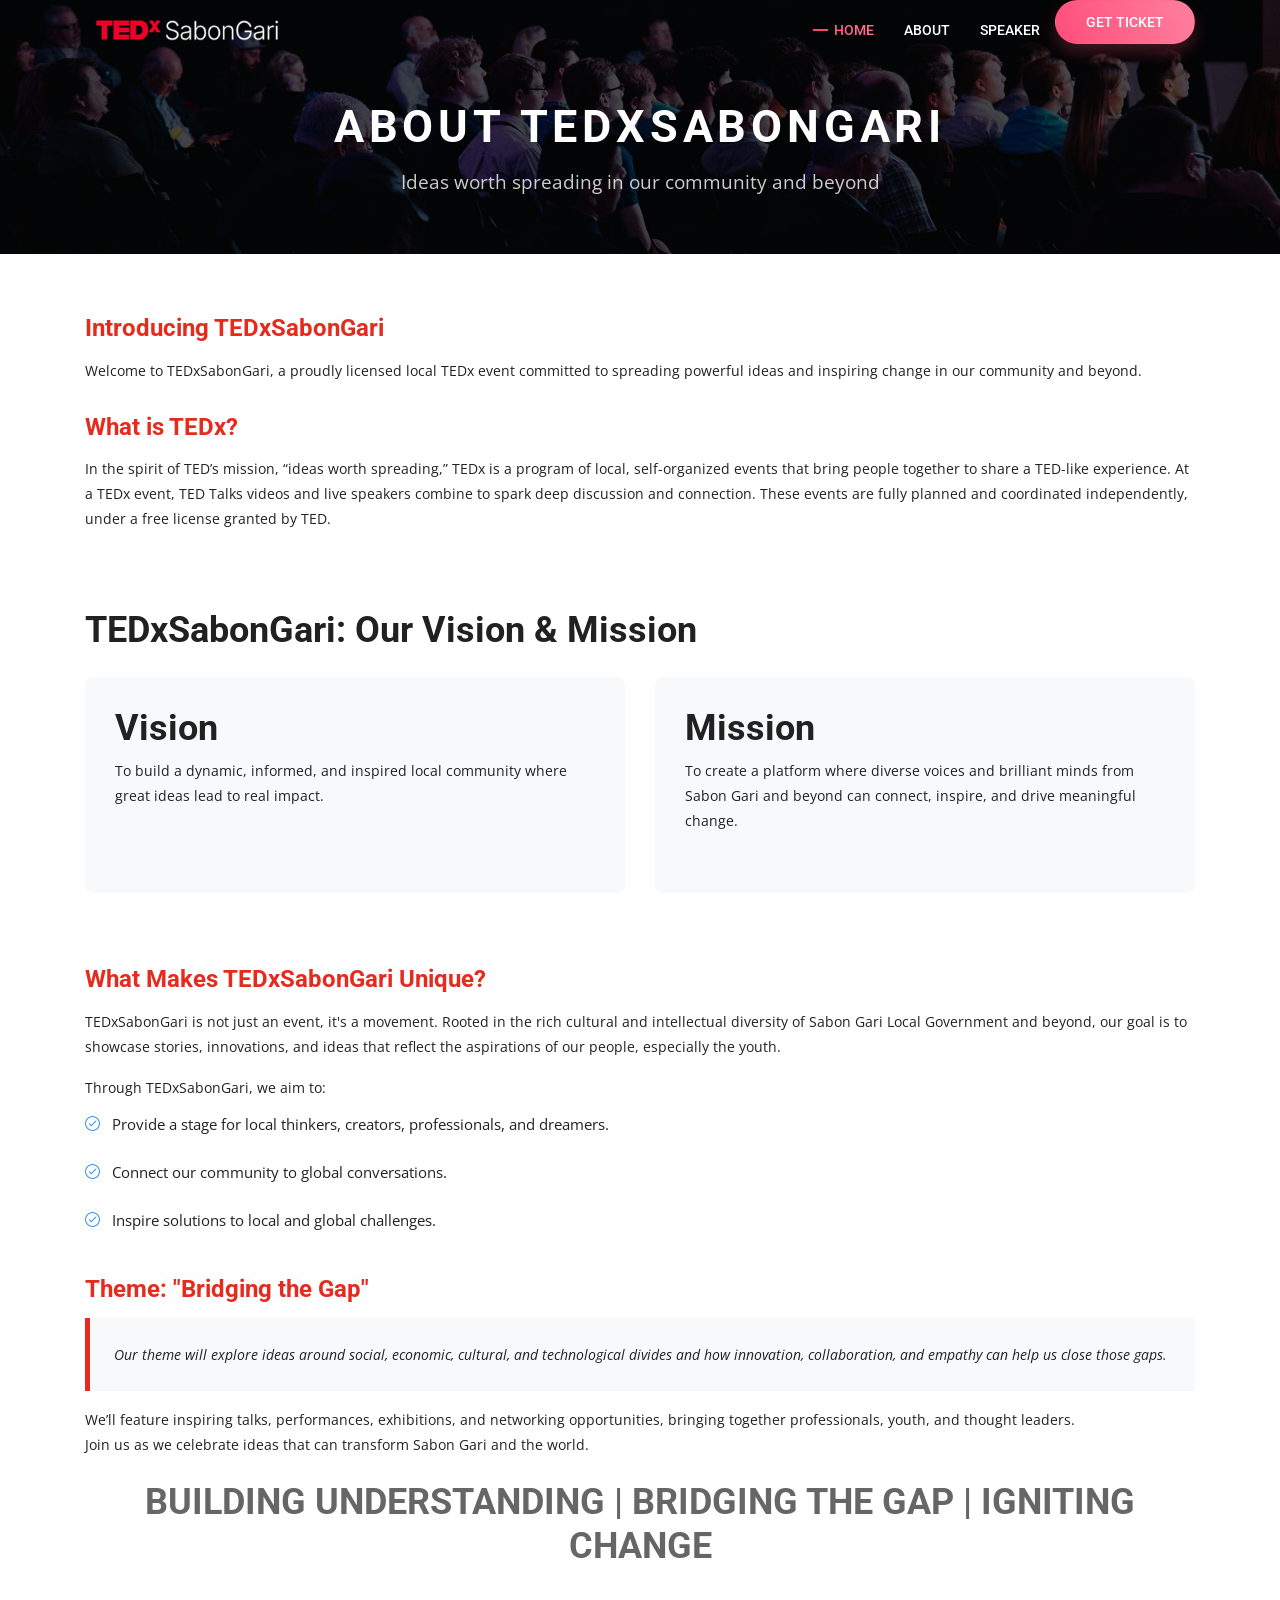
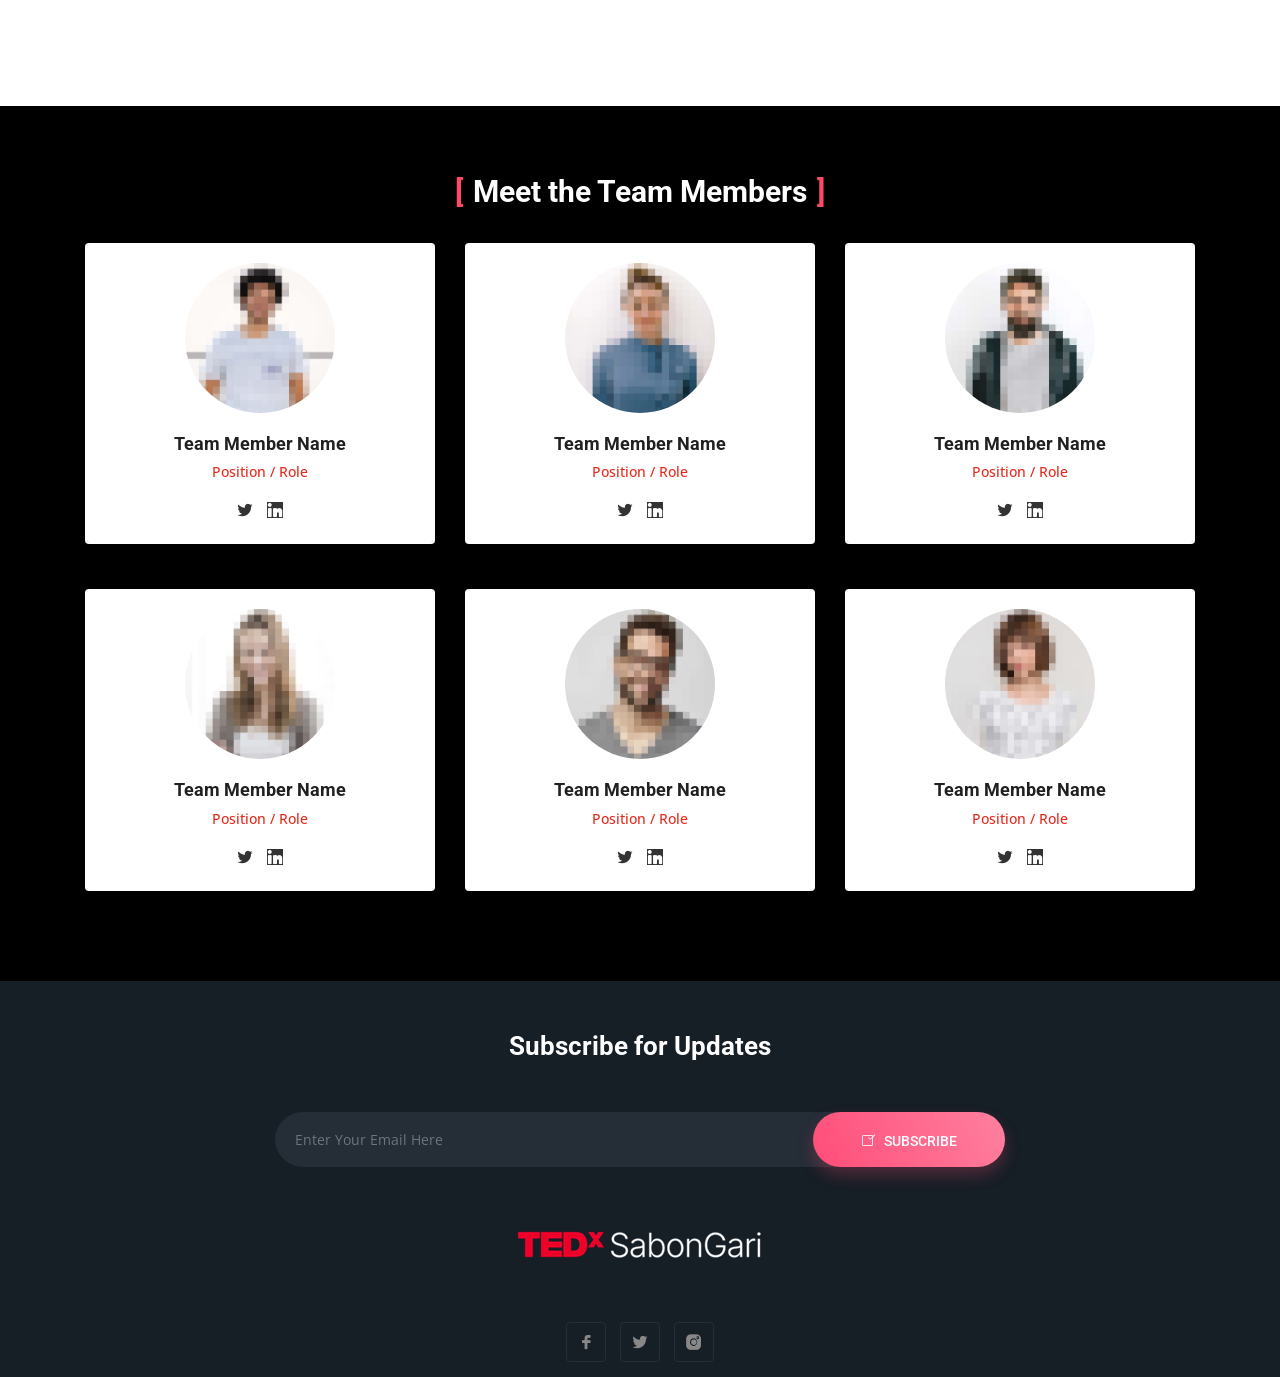
==== about.html @ 80f3481a "the website is done" ====
<!DOCTYPE html>
<html lang="en">

<head>
    <!-- Required meta tags -->
    <meta charset="utf-8">
    <meta name="viewport" content="width=device-width, initial-scale=1, shrink-to-fit=no">
    <meta name="description" content="Learn about TEDxSabonGari, our vision, mission, and the team behind the event.">

    <title>About Us - TEDxSabonGari</title>

    <!-- Bootstrap CSS -->
    <link rel="stylesheet" type="text/css" href="assets/css/bootstrap.min.css">
    <!-- Icon -->
    <link rel="stylesheet" type="text/css" href="assets/fonts/line-icons.css">
    <!-- Nivo Lightbox -->
    <link rel="stylesheet" type="text/css" href="assets/css/nivo-lightbox.css">
    <!-- Animate -->
    <link rel="stylesheet" type="text/css" href="assets/css/animate.css">
    <!-- Main Style -->
    <link rel="stylesheet" type="text/css" href="assets/css/main.css">
    <!-- Responsive Style -->
    <link rel="stylesheet" type="text/css" href="assets/css/responsive.css">

    <style>
        /* Custom Styles for About Page */
        .page-header {
            background: linear-gradient(rgba(0, 0, 0, 0.7), rgba(0, 0, 0, 0.7)), url('assets/img/hero-area.jpg');
            background-size: cover;
            background-position: center;
            padding: 100px 0 60px;
            margin-bottom: 0;
        }

        .page-title {
            color: white;
            font-size: 2.8rem;
            font-weight: 700;
            margin-bottom: 15px;
        }

        .page-subtitle {
            color: rgba(255, 255, 255, 0.8);
            font-size: 1.2rem;
            max-width: 700px;
            margin: 0 auto;
        }

        .text-block {
            margin-bottom: 30px;
        }

        .text-block h3 {
            font-size: 1.5rem;
            font-weight: 700;
            margin-bottom: 15px;
            color: #e62b1e;
        }

        .team-item {
            margin-bottom: 30px;
            background: #fff;
            border-radius: 4px;
            box-shadow: 0px 0px 10px rgba(0, 0, 0, 0.1);
            padding: 20px;
            transition: all 0.3s ease-in-out;
        }

        .team-item:hover {
            transform: translateY(-5px);
            box-shadow: 0px 10px 20px rgba(0, 0, 0, 0.1);
        }

        .team-img {
            width: 150px;
            height: 150px;
            border-radius: 50%;
            margin: 0 auto 20px;
            overflow: hidden;
        }

        .team-img img {
            width: 100%;
            height: 100%;
            object-fit: cover;
        }

        .team-content h4 {
            font-size: 18px;
            font-weight: 700;
            margin-bottom: 5px;
        }

        .team-content p {
            font-size: 14px;
            color: #e62b1e;
            margin-bottom: 15px;
            font-weight: 500;
        }

        .social-icons {
            padding: 0;
            margin: 0;
            list-style: none;
        }

        .social-icons li {
            display: inline-block;
            margin: 0 5px;
        }

        .social-icons a {
            color: #333;
            font-size: 16px;
            transition: color 0.3s;
        }

        .social-icons a:hover {
            color: #e62b1e;
        }

        .vision-mission-box {
            background: #f8f9fa;
            padding: 30px;
            border-radius: 8px;
            margin-bottom: 30px;
            height: 100%;
        }

        #team {
            background-color: #000;
        }

        #team .section-title {
            color: #fff;
        }
    </style>
</head>

<body>

    <!-- Header Area wrapper Starts -->
    <header id="header-wrap">
        <!-- Navbar Start -->
        <nav class="navbar navbar-expand-lg fixed-top scrolling-navbar">
            <div class="container">
                <!-- Brand and toggle get grouped for better mobile display -->
                <a href="index.html" class="navbar-brand"><img src="assets/img/logo.png" alt="TEDxSabonGari Logo"></a>
                <button class="navbar-toggler" type="button" data-toggle="collapse" data-target="#navbarCollapse"
                    aria-controls="navbarCollapse" aria-expanded="false" aria-label="Toggle navigation">
                    <i class="lni-menu"></i>
                </button>
                <div class="collapse navbar-collapse" id="navbarCollapse">
                    <ul class="navbar-nav mr-auto w-100 justify-content-end">
                        <li class="nav-item">
                            <a class="nav-link" href="index.html#header-wrap">
                                Home
                            </a>
                        </li>
                        <li class="nav-item active">
                            <a class="nav-link" href="#">
                                About
                            </a>
                        </li>
                        <li class="nav-item">
                            <a class="nav-link" href="speakers.html">
                                Speaker
                            </a>
                        </li>
                        <li>
                            <div class="banner-btn">
                                <a href="index.html#tickets" class="btn btn-common">Get Ticket</a>
                            </div>
                        </li>
                    </ul>
                </div>
            </div>
        </nav>
        <!-- Navbar End -->
    </header>
    <!-- Header Area wrapper End -->

    <!-- Page Header Start -->
    <section class="page-header text-center">
        <div class="container">
            <div class="row">
                <div class="col-12">
                    <h1 class="page-title wow fadeInDown" data-wow-delay="0.3s">About TEDxSabonGari</h1>
                    <p class="page-subtitle wow fadeInDown" data-wow-delay="0.5s">
                        Ideas worth spreading in our community and beyond
                    </p>
                </div>
            </div>
        </div>
    </section>
    <!-- Page Header End -->

    <!-- About Content Start -->
    <section class="section-padding">
        <div class="container">
            <!-- Intro -->
            <div class="row mb-5">
                <div class="col-lg-12">
                    <div class="text-block wow fadeInUp" data-wow-delay="0.2s">
                        <h3>Introducing TEDxSabonGari</h3>
                        <p>Welcome to TEDxSabonGari, a proudly licensed local TEDx event committed to spreading powerful
                            ideas and inspiring change in our community and beyond.</p>
                    </div>

                    <div class="text-block wow fadeInUp" data-wow-delay="0.4s">
                        <h3>What is TEDx?</h3>
                        <p>In the spirit of TED’s mission, “ideas worth spreading,” TEDx is a program of local,
                            self-organized events that bring people together to share a TED-like experience. At a TEDx
                            event, TED Talks videos and live speakers combine to spark deep discussion and connection.
                            These events are fully planned and coordinated independently, under a free license granted
                            by TED.</p>
                    </div>
                </div>
            </div>

            <!-- Vision & Mission -->
            <div class="row mb-5">
                <div class="col-lg-12">
                    <h3 class="mb-4">TEDxSabonGari: Our Vision & Mission</h3>
                </div>
                <div class="col-lg-6 mb-4">
                    <div class="vision-mission-box wow fadeInLeft" data-wow-delay="0.2s">
                        <h4>Vision</h4>
                        <p>To build a dynamic, informed, and inspired local community where great ideas lead to real
                            impact.</p>
                    </div>
                </div>
                <div class="col-lg-6 mb-4">
                    <div class="vision-mission-box wow fadeInRight" data-wow-delay="0.2s">
                        <h4>Mission</h4>
                        <p>To create a platform where diverse voices and brilliant minds from Sabon Gari and beyond can
                            connect, inspire, and drive meaningful change.</p>
                    </div>
                </div>
            </div>

            <!-- Unique & Theme -->
            <div class="row mb-5">
                <div class="col-lg-12">
                    <div class="text-block wow fadeInUp" data-wow-delay="0.2s">
                        <h3>What Makes TEDxSabonGari Unique?</h3>
                        <p>TEDxSabonGari is not just an event, it's a movement. Rooted in the rich cultural and
                            intellectual diversity of Sabon Gari Local Government and beyond, our goal is to showcase
                            stories, innovations, and ideas that reflect the aspirations of our people, especially the
                            youth.</p>
                        <p class="mt-3">Through TEDxSabonGari, we aim to:</p>
                        <ul class="list-group list-group-flush">
                            <li class="list-group-item bg-transparent border-0 pl-0"><i
                                    class="lni-check-mark-circle mr-2 text-primary"></i> Provide a stage for local
                                thinkers, creators, professionals, and dreamers.</li>
                            <li class="list-group-item bg-transparent border-0 pl-0"><i
                                    class="lni-check-mark-circle mr-2 text-primary"></i> Connect our community to global
                                conversations.</li>
                            <li class="list-group-item bg-transparent border-0 pl-0"><i
                                    class="lni-check-mark-circle mr-2 text-primary"></i> Inspire solutions to local and
                                global challenges.</li>
                        </ul>
                    </div>

                    <div class="text-block wow fadeInUp" data-wow-delay="0.4s">
                        <h3>Theme: "Bridging the Gap"</h3>
                        <div class="p-4 bg-light border-left-primary" style="border-left: 5px solid #e62b1e;">
                            <p class="font-italic">Our theme will explore ideas around social, economic, cultural, and
                                technological divides and how innovation, collaboration, and empathy can help us close
                                those gaps.</p>
                        </div>
                        <p class="mt-3">We’ll feature inspiring talks, performances, exhibitions, and networking
                            opportunities, bringing together professionals, youth, and thought leaders.</p>
                        <p>Join us as we celebrate ideas that can transform Sabon Gari and the world.</p>
                        <h5 class="mt-4 text-center text-uppercase font-weight-bold" style="color: #666;">Building
                            Understanding | Bridging the Gap | Igniting Change</h5>
                    </div>
                </div>
            </div>

        </div>
    </section>

    <!-- Team Section Start -->
    <section id="team" class="section-padding">
        <div class="container">
            <div class="section-header text-center">
                <h2 class="section-title wow fadeInDown" data-wow-delay="0.3s">Meet the Team Members</h2>
                <div class="shape wow fadeInDown" data-wow-delay="0.3s"></div>
            </div>
            <div class="row">
                <!-- Team Member 1 -->
                <div class="col-lg-4 col-md-6 col-xs-12">
                    <div class="team-item wow fadeInUp" data-wow-delay="0.2s">
                        <div class="team-img">
                            <img class="img-fluid" src="assets/img/team/team-01.jpg" alt="Team Member">
                        </div>
                        <div class="team-content text-center">
                            <h4>Team Member Name</h4>
                            <p>Position / Role</p>
                            <ul class="social-icons">
                                <li><a href="#"><i class="lni-twitter-filled"></i></a></li>
                                <li><a href="#"><i class="lni-linkedin-filled"></i></a></li>
                            </ul>
                        </div>
                    </div>
                </div>
                <!-- Team Member 2 -->
                <div class="col-lg-4 col-md-6 col-xs-12">
                    <div class="team-item wow fadeInUp" data-wow-delay="0.4s">
                        <div class="team-img">
                            <img class="img-fluid" src="assets/img/team/team-02.jpg" alt="Team Member">
                        </div>
                        <div class="team-content text-center">
                            <h4>Team Member Name</h4>
                            <p>Position / Role</p>
                            <ul class="social-icons">
                                <li><a href="#"><i class="lni-twitter-filled"></i></a></li>
                                <li><a href="#"><i class="lni-linkedin-filled"></i></a></li>
                            </ul>
                        </div>
                    </div>
                </div>
                <!-- Team Member 3 -->
                <div class="col-lg-4 col-md-6 col-xs-12">
                    <div class="team-item wow fadeInUp" data-wow-delay="0.6s">
                        <div class="team-img">
                            <img class="img-fluid" src="assets/img/team/team-03.jpg" alt="Team Member">
                        </div>
                        <div class="team-content text-center">
                            <h4>Team Member Name</h4>
                            <p>Position / Role</p>
                            <ul class="social-icons">
                                <li><a href="#"><i class="lni-twitter-filled"></i></a></li>
                                <li><a href="#"><i class="lni-linkedin-filled"></i></a></li>
                            </ul>
                        </div>
                    </div>
                </div>
                <!-- Team Member 4 -->
                <div class="col-lg-4 col-md-6 col-xs-12">
                    <div class="team-item wow fadeInUp" data-wow-delay="0.8s">
                        <div class="team-img">
                            <img class="img-fluid" src="assets/img/team/team-04.jpg" alt="Team Member">
                        </div>
                        <div class="team-content text-center">
                            <h4>Team Member Name</h4>
                            <p>Position / Role</p>
                            <ul class="social-icons">
                                <li><a href="#"><i class="lni-twitter-filled"></i></a></li>
                                <li><a href="#"><i class="lni-linkedin-filled"></i></a></li>
                            </ul>
                        </div>
                    </div>
                </div>
                <!-- Team Member 5 -->
                <div class="col-lg-4 col-md-6 col-xs-12">
                    <div class="team-item wow fadeInUp" data-wow-delay="1.0s">
                        <div class="team-img">
                            <img class="img-fluid" src="assets/img/team/team-05.jpg" alt="Team Member">
                        </div>
                        <div class="team-content text-center">
                            <h4>Team Member Name</h4>
                            <p>Position / Role</p>
                            <ul class="social-icons">
                                <li><a href="#"><i class="lni-twitter-filled"></i></a></li>
                                <li><a href="#"><i class="lni-linkedin-filled"></i></a></li>
                            </ul>
                        </div>
                    </div>
                </div>
                <!-- Team Member 6 -->
                <div class="col-lg-4 col-md-6 col-xs-12">
                    <div class="team-item wow fadeInUp" data-wow-delay="1.2s">
                        <div class="team-img">
                            <img class="img-fluid" src="assets/img/team/team-06.jpg" alt="Team Member" loading="lazy">
                        </div>
                        <div class="team-content text-center">
                            <h4>Team Member Name</h4>
                            <p>Position / Role</p>
                            <ul class="social-icons">
                                <li><a href="#"><i class="lni-twitter-filled"></i></a></li>
                                <li><a href="#"><i class="lni-linkedin-filled"></i></a></li>
                            </ul>
                        </div>
                    </div>
                </div>
            </div>
        </div>
    </section>
    <!-- Team Section End -->

    <!-- Footer Start -->
    <footer>
        <div class="container">
            <div class="row justify-content-center">
                <div class="col-lg-8 col-md-12 col-xs-12">
                    <div class="subscribe-inner wow fadeInDown" data-wow-delay="0.3s">
                        <h2 class="subscribe-title">Subscribe for Updates</h2>
                        <form class="text-center form-inline">
                            <input class="mb-20 form-control" name="email" placeholder="Enter Your Email Here">
                            <button type="submit" class="btn btn-common sub-btn" data-style="zoom-in"
                                data-spinner-size="30" name="submit" id="submit">
                                <span class="ladda-label"><i class="lni-check-box"></i> Subscribe</span>
                            </button>
                        </form>
                    </div>
                    <div class="footer-logo">
                        <img src="assets/img/logo.png" alt="TEDxSabonGari Logo">
                    </div>
                    <div class="social-icons-footer">
                        <ul>
                            <li class="facebook"><a target="_blank" href="https://www.facebook.com/share/1BZeLrDg33/"><i
                                        class="lni-facebook-filled"></i></a></li>
                            <li class="tiktok"><a target="_blank"
                                    href="https://www.tiktok.com/@tedxsabongari?_r=1&_t=ZS-91exzGkY7M7"><i
                                        class="lni-twitter-filled"></i></a></li>
                            <li class="instagram"><a target="_blank"
                                    href="https://www.instagram.com/tedxsabongari?utm_source=qr&igsh=bjZjMHJudm5udnJ0"><i
                                        class="lni-instagram-filled"></i></a></li>
                        </ul>
                    </div>

                </div>
            </div>
        </div>
    </footer>
    <!-- Footer End -->

    <!-- Go to Top Link -->
    <a href="#" class="back-to-top">
        <i class="lni-chevron-up"></i>
    </a>

    <div id="preloader">
        <div class="sk-circle">
            <div class="sk-circle1 sk-child"></div>
            <div class="sk-circle2 sk-child"></div>
            <div class="sk-circle3 sk-child"></div>
            <div class="sk-circle4 sk-child"></div>
            <div class="sk-circle5 sk-child"></div>
            <div class="sk-circle6 sk-child"></div>
            <div class="sk-circle7 sk-child"></div>
            <div class="sk-circle8 sk-child"></div>
            <div class="sk-circle9 sk-child"></div>
            <div class="sk-circle10 sk-child"></div>
            <div class="sk-circle11 sk-child"></div>
            <div class="sk-circle12 sk-child"></div>
        </div>
    </div>

    <!-- jQuery first, then Popper.js, then Bootstrap JS -->
    <script src="assets/js/jquery-min.js"></script>
    <script src="assets/js/popper.min.js"></script>
    <script src="assets/js/bootstrap.min.js"></script>
    <script src="assets/js/jquery.countdown.min.js"></script>
    <script src="assets/js/waypoints.min.js"></script>
    <script src="assets/js/jquery.counterup.min.js"></script>
    <script src="assets/js/jquery.nav.js"></script>
    <script src="assets/js/jquery.easing.min.js"></script>
    <script src="assets/js/wow.js"></script>
    <script src="assets/js/nivo-lightbox.js"></script>
    <script src="assets/js/video.js"></script>
    <script src="assets/js/main.js"></script>
    <script>
        new WOW().init();
    </script>
</body>

</html>
---- assets/fonts/line-icons.css ----
@font-face {
  font-family: 'LineIcons';
  src:  url('LineIcons.eot?y2l643');
  src:  url('LineIcons.eot?y2l643#iefix') format('embedded-opentype'),
    url('LineIcons.ttf?y2l643') format('truetype'),
    url('LineIcons.woff?y2l643') format('woff'),
    url('LineIcons.svg?y2l643#LineIcons') format('svg');
  font-weight: normal;
  font-style: normal;
}

[class^="lni-"], [class*=" lni-"] {
  /* use !important to prevent issues with browser extensions that change fonts */
  font-family: 'LineIcons' !important;
  speak: none;
  font-style: normal;
  font-weight: normal;
  font-variant: normal;
  text-transform: none;
  line-height: 1;

  /* Better Font Rendering =========== */
  -webkit-font-smoothing: antialiased;
  -moz-osx-font-smoothing: grayscale;
}

.lni-add-file:before {
  content: "\e900";
}
.lni-empty-file:before {
  content: "\e916";
}
.lni-remove-file:before {
  content: "\e917";
}
.lni-files:before {
  content: "\ea6f";
}
.lni-display-alt:before {
  content: "\e901";
}
.lni-laptop-phone:before {
  content: "\e902";
}
.lni-laptop:before {
  content: "\e936";
}
.lni-mobile:before {
  content: "\e907";
}
.lni-tab:before {
  content: "\e922";
}
.lni-timer:before {
  content: "\e903";
}
.lni-headphone:before {
  content: "\e904";
}
.lni-rocket:before {
  content: "\e905";
}
.lni-package:before {
  content: "\e906";
}
.lni-popup:before {
  content: "\e909";
}
.lni-scroll-down:before {
  content: "\e90a";
}
.lni-pagination:before {
  content: "\e90b";
}
.lni-unlock:before {
  content: "\e90c";
}
.lni-lock:before {
  content: "\e946";
}
.lni-reload:before {
  content: "\e90d";
}
.lni-map-marker:before {
  content: "\e91e";
}
.lni-map:before {
  content: "\e90e";
}
.lni-game:before {
  content: "\e90f";
}
.lni-search:before {
  content: "\e910";
}
.lni-alarm:before {
  content: "\e911";
}
.lni-code:before {
  content: "\e91c";
}
.lni-website:before {
  content: "\e908";
}
.lni-code-alt:before {
  content: "\e912";
}
.lni-display:before {
  content: "\e913";
}
.lni-shortcode:before {
  content: "\e919";
}
.lni-headphone-alt:before {
  content: "\e915";
}
.lni-alarm-clock:before {
  content: "\e918";
}
.lni-bookmark-alt:before {
  content: "\e91a";
}
.lni-bookmark:before {
  content: "\e91b";
}
.lni-layout:before {
  content: "\e937";
}
.lni-keyboard:before {
  content: "\e91d";
}
.lni-grid-alt:before {
  content: "\e91f";
}
.lni-grid:before {
  content: "\e920";
}
.lni-mic:before {
  content: "\e921";
}
.lni-signal:before {
  content: "\e923";
}
.lni-download:before {
  content: "\e925";
}
.lni-upload:before {
  content: "\e926";
}
.lni-zip:before {
  content: "\e927";
}
.lni-rss-feed:before {
  content: "\e928";
}
.lni-warning:before {
  content: "\e929";
}
.lni-cloud-sync:before {
  content: "\e92a";
}
.lni-cloud-upload:before {
  content: "\e92b";
}
.lni-cloud-check:before {
  content: "\e92c";
}
.lni-cloud-download:before {
  content: "\e914";
}
.lni-cog:before {
  content: "\e92d";
}
.lni-dashboard:before {
  content: "\e92e";
}
.lni-folder:before {
  content: "\eaa0";
}
.lni-database:before {
  content: "\e92f";
}
.lni-harddrive:before {
  content: "\eaab";
}
.lni-control-panel:before {
  content: "\e930";
}
.lni-plug:before {
  content: "\e931";
}
.lni-menu:before {
  content: "\eab8";
}
.lni-power-switch:before {
  content: "\e932";
}
.lni-printer:before {
  content: "\e933";
}
.lni-save:before {
  content: "\eab9";
}
.lni-layers:before {
  content: "\e934";
}
.lni-link:before {
  content: "\e935";
}
.lni-share:before {
  content: "\eaba";
}
.lni-inbox:before {
  content: "\eabb";
}
.lni-unlink:before {
  content: "\e924";
}
.lni-microphone:before {
  content: "\e938";
}
.lni-magnet:before {
  content: "\e939";
}
.lni-mouse:before {
  content: "\e93a";
}
.lni-share-alt:before {
  content: "\e93b";
}
.lni-bluetooth:before {
  content: "\e93c";
}
.lni-crop:before {
  content: "\e93d";
}
.lni-cut:before {
  content: "\e93f";
}
.lni-protection:before {
  content: "\e940";
}
.lni-shield:before {
  content: "\eabc";
}
.lni-bolt-alt:before {
  content: "\e941";
}
.lni-bolt:before {
  content: "\e942";
}
.lni-infinite:before {
  content: "\e943";
}
.lni-hand:before {
  content: "\e944";
}
.lni-flag:before {
  content: "\e945";
}
.lni-zoom-out:before {
  content: "\e947";
}
.lni-zoom-in:before {
  content: "\e948";
}
.lni-pin-alt:before {
  content: "\e949";
}
.lni-pin:before {
  content: "\e9ba";
}
.lni-more-alt:before {
  content: "\e94a";
}
.lni-more:before {
  content: "\e958";
}
.lni-check-box:before {
  content: "\e94b";
}
.lni-check-mark-circle:before {
  content: "\e94c";
}
.lni-cross-circle:before {
  content: "\e94d";
}
.lni-circle-minus:before {
  content: "\e94e";
}
.lni-close:before {
  content: "\e951";
}
.lni-star-filled:before {
  content: "\e94f";
}
.lni-star:before {
  content: "\e950";
}
.lni-star-empty:before {
  content: "\e952";
}
.lni-star-half:before {
  content: "\e953";
}
.lni-question-circle:before {
  content: "\e954";
}
.lni-thumbs-down:before {
  content: "\e955";
}
.lni-thumbs-up:before {
  content: "\e956";
}
.lni-minus:before {
  content: "\e957";
}
.lni-plus:before {
  content: "\e959";
}
.lni-ban:before {
  content: "\e95a";
}
.lni-hourglass:before {
  content: "\eabd";
}
.lni-trash:before {
  content: "\e95b";
}
.lni-key:before {
  content: "\e95c";
}
.lni-pulse:before {
  content: "\e95d";
}
.lni-heart:before {
  content: "\e95e";
}
.lni-heart-filled:before {
  content: "\e93e";
}
.lni-help:before {
  content: "\e95f";
}
.lni-paint-roller:before {
  content: "\e960";
}
.lni-ux:before {
  content: "\e961";
}
.lni-radio-button:before {
  content: "\e962";
}
.lni-brush-alt:before {
  content: "\e963";
}
.lni-select:before {
  content: "\eabe";
}
.lni-slice:before {
  content: "\e964";
}
.lni-move:before {
  content: "\e965";
}
.lni-wheelchair:before {
  content: "\e966";
}
.lni-vector:before {
  content: "\e967";
}
.lni-ruler-pencil:before {
  content: "\e968";
}
.lni-ruler:before {
  content: "\e969";
}
.lni-brush:before {
  content: "\e96a";
}
.lni-eraser:before {
  content: "\e96b";
}
.lni-ruler-alt:before {
  content: "\e96c";
}
.lni-color-pallet:before {
  content: "\e96d";
}
.lni-paint-bucket:before {
  content: "\e96e";
}
.lni-bulb:before {
  content: "\e96f";
}
.lni-highlight-alt:before {
  content: "\e970";
}
.lni-highlight:before {
  content: "\e971";
}
.lni-handshake:before {
  content: "\e972";
}
.lni-briefcase:before {
  content: "\eabf";
}
.lni-funnel:before {
  content: "\eac0";
}
.lni-world:before {
  content: "\e973";
}
.lni-calculator:before {
  content: "\e974";
}
.lni-target-revenue:before {
  content: "\e975";
}
.lni-revenue:before {
  content: "\e976";
}
.lni-invention:before {
  content: "\e977";
}
.lni-network:before {
  content: "\e978";
}
.lni-credit-cards:before {
  content: "\e979";
}
.lni-pie-chart:before {
  content: "\e97a";
}
.lni-archive:before {
  content: "\e97b";
}
.lni-magnifier:before {
  content: "\e97c";
}
.lni-agenda:before {
  content: "\e97d";
}
.lni-tag:before {
  content: "\e97f";
}
.lni-target:before {
  content: "\e980";
}
.lni-stamp:before {
  content: "\e981";
}
.lni-clipboard:before {
  content: "\e982";
}
.lni-licencse:before {
  content: "\e983";
}
.lni-paperclip:before {
  content: "\e984";
}
.lni-stats-up:before {
  content: "\e97e";
}
.lni-stats-down:before {
  content: "\e985";
}
.lni-bar-chart:before {
  content: "\e986";
}
.lni-bullhorn:before {
  content: "\e987";
}
.lni-calendar:before {
  content: "\e988";
}
.lni-quotation:before {
  content: "\e989";
}
.lni-bus:before {
  content: "\e98a";
}
.lni-car-alt:before {
  content: "\e98b";
}
.lni-car:before {
  content: "\e98c";
}
.lni-train:before {
  content: "\e9a0";
}
.lni-train-alt:before {
  content: "\e991";
}
.lni-helicopter:before {
  content: "\e990";
}
.lni-ship:before {
  content: "\e992";
}
.lni-bridge:before {
  content: "\e993";
}
.lni-scooter:before {
  content: "\e98f";
}
.lni-plane:before {
  content: "\e994";
}
.lni-bi-cycle:before {
  content: "\e996";
}
.lni-postcard:before {
  content: "\e98d";
}
.lni-road:before {
  content: "\e98e";
}
.lni-envelope:before {
  content: "\e997";
}
.lni-reply:before {
  content: "\e998";
}
.lni-bubble:before {
  content: "\e995";
}
.lni-support:before {
  content: "\e999";
}
.lni-comment-reply:before {
  content: "\e99a";
}
.lni-pointer:before {
  content: "\e99b";
}
.lni-phone:before {
  content: "\e99c";
}
.lni-phone-handset:before {
  content: "\eac1";
}
.lni-comment-alt:before {
  content: "\e99e";
}
.lni-comment:before {
  content: "\e99f";
}
.lni-coffee-cup:before {
  content: "\e9a1";
}
.lni-home:before {
  content: "\e9a2";
}
.lni-gift:before {
  content: "\eac2";
}
.lni-thought:before {
  content: "\e9a3";
}
.lni-eye:before {
  content: "\eac3";
}
.lni-user:before {
  content: "\e9a4";
}
.lni-users:before {
  content: "\e9a5";
}
.lni-wallet:before {
  content: "\e9a6";
}
.lni-tshirt:before {
  content: "\e9a7";
}
.lni-medall-alt:before {
  content: "\e9a8";
}
.lni-medall:before {
  content: "\e9a9";
}
.lni-notepad:before {
  content: "\e9aa";
}
.lni-crown:before {
  content: "\e9ab";
}
.lni-ticket:before {
  content: "\e9ac";
}
.lni-ticket-alt:before {
  content: "\e9ad";
}
.lni-certificate:before {
  content: "\e9ae";
}
.lni-cup:before {
  content: "\e9af";
}
.lni-library:before {
  content: "\e9b0";
}
.lni-school-bench-alt:before {
  content: "\e9b1";
}
.lni-school-bench:before {
  content: "\e9b4";
}
.lni-microscope:before {
  content: "\e9b2";
}
.lni-school-compass:before {
  content: "\e9b3";
}
.lni-information:before {
  content: "\e9b5";
}
.lni-graduation:before {
  content: "\e9b6";
}
.lni-write:before {
  content: "\e9b7";
}
.lni-pencil-alt:before {
  content: "\e9b8";
}
.lni-pencil:before {
  content: "\e9b9";
}
.lni-blackboard:before {
  content: "\e9bb";
}
.lni-book:before {
  content: "\e9bc";
}
.lni-shuffle:before {
  content: "\e9bd";
}
.lni-gallery:before {
  content: "\eac4";
}
.lni-image:before {
  content: "\eac5";
}
.lni-volume-mute:before {
  content: "\e9be";
}
.lni-backward:before {
  content: "\e9bf";
}
.lni-forward:before {
  content: "\e9c0";
}
.lni-stop:before {
  content: "\e9c1";
}
.lni-play:before {
  content: "\e9c2";
}
.lni-pause:before {
  content: "\e9c3";
}
.lni-music:before {
  content: "\e9c4";
}
.lni-frame-expand:before {
  content: "\e9c5";
}
.lni-full-screen:before {
  content: "\eac6";
}
.lni-video:before {
  content: "\e9c6";
}
.lni-volume-high:before {
  content: "\e9c7";
}
.lni-volume-low:before {
  content: "\e9c8";
}
.lni-volume-medium:before {
  content: "\e9c9";
}
.lni-volume:before {
  content: "\e9ca";
}
.lni-camera:before {
  content: "\e9cb";
}
.lni-invest-monitor:before {
  content: "\e9cc";
}
.lni-grow:before {
  content: "\e9cd";
}
.lni-money-location:before {
  content: "\e9ce";
}
.lni-cloudnetwork:before {
  content: "\e9cf";
}
.lni-diamond:before {
  content: "\e9d0";
}
.lni-customer:before {
  content: "\e9d1";
}
.lni-domain:before {
  content: "\e9d2";
}
.lni-target-audience:before {
  content: "\e9d3";
}
.lni-seo:before {
  content: "\e9d4";
}
.lni-keyword-research:before {
  content: "\e9d5";
}
.lni-seo-monitoring:before {
  content: "\e9d6";
}
.lni-seo-consulting:before {
  content: "\e9d7";
}
.lni-money-protection:before {
  content: "\e9d8";
}
.lni-offer:before {
  content: "\e9d9";
}
.lni-delivery:before {
  content: "\e9da";
}
.lni-investment:before {
  content: "\e9db";
}
.lni-shopping-basket:before {
  content: "\e9dc";
}
.lni-coin:before {
  content: "\e9dd";
}
.lni-cart-full:before {
  content: "\e9de";
}
.lni-cart:before {
  content: "\e9df";
}
.lni-burger:before {
  content: "\e9e0";
}
.lni-restaurant:before {
  content: "\e9e1";
}
.lni-service:before {
  content: "\e9e2";
}
.lni-chef-hat:before {
  content: "\e9e3";
}
.lni-cake:before {
  content: "\e9e4";
}
.lni-pizza:before {
  content: "\e9e5";
}
.lni-teabag:before {
  content: "\e9e6";
}
.lni-dinner:before {
  content: "\e9e7";
}
.lni-taxi:before {
  content: "\e9e8";
}
.lni-caravan:before {
  content: "\e9e9";
}
.lni-pyramids:before {
  content: "\e9ea";
}
.lni-surfboard:before {
  content: "\e9eb";
}
.lni-travel:before {
  content: "\e9ec";
}
.lni-island:before {
  content: "\e9ed";
}
.lni-mashroom:before {
  content: "\e9ee";
}
.lni-sprout:before {
  content: "\e9ef";
}
.lni-tree:before {
  content: "\e9f0";
}
.lni-trees:before {
  content: "\e9f1";
}
.lni-flower:before {
  content: "\e9f2";
}
.lni-bug:before {
  content: "\e9f3";
}
.lni-leaf:before {
  content: "\e9f4";
}
.lni-fresh-juice:before {
  content: "\e9f5";
}
.lni-heart-monitor:before {
  content: "\e9f6";
}
.lni-dumbbell:before {
  content: "\e9f7";
}
.lni-skipping-rope:before {
  content: "\e9f8";
}
.lni-slim:before {
  content: "\e9f9";
}
.lni-weight:before {
  content: "\e9fa";
}
.lni-basketball:before {
  content: "\e9fb";
}
.lni-first-aid:before {
  content: "\e9fc";
}
.lni-ambulance:before {
  content: "\e9fd";
}
.lni-hospital:before {
  content: "\e9fe";
}
.lni-syringe:before {
  content: "\e9ff";
}
.lni-capsule:before {
  content: "\ea00";
}
.lni-stethoscope:before {
  content: "\ea01";
}
.lni-wheelbarrow:before {
  content: "\ea02";
}
.lni-shovel:before {
  content: "\ea03";
}
.lni-construction-hammer:before {
  content: "\ea04";
}
.lni-brick:before {
  content: "\ea05";
}
.lni-hammer:before {
  content: "\eac7";
}
.lni-helmet:before {
  content: "\ea06";
}
.lni-trowel:before {
  content: "\ea07";
}
.lni-construction:before {
  content: "\ea08";
}
.lni-apartment:before {
  content: "\ea09";
}
.lni-juice:before {
  content: "\ea0a";
}
.lni-spray:before {
  content: "\ea0b";
}
.lni-candy-cane:before {
  content: "\ea0c";
}
.lni-candy:before {
  content: "\ea0d";
}
.lni-fireworks:before {
  content: "\ea0e";
}
.lni-flags:before {
  content: "\ea0f";
}
.lni-baloon:before {
  content: "\ea10";
}
.lni-cloud:before {
  content: "\ea11";
}
.lni-night:before {
  content: "\ea12";
}
.lni-cloudy-sun:before {
  content: "\ea13";
}
.lni-rain:before {
  content: "\ea14";
}
.lni-thunder:before {
  content: "\ea15";
}
.lni-drop:before {
  content: "\ea16";
}
.lni-thunder-alt:before {
  content: "\ea18";
}
.lni-sun:before {
  content: "\ea17";
}
.lni-spell-check:before {
  content: "\ea1a";
}
.lni-text-format:before {
  content: "\ea1b";
}
.lni-text-format-remove:before {
  content: "\ea1c";
}
.lni-italic:before {
  content: "\ea1d";
}
.lni-line-dotted:before {
  content: "\ea1e";
}
.lni-text-align-center:before {
  content: "\ea19";
}
.lni-text-align-left:before {
  content: "\ea20";
}
.lni-text-align-right:before {
  content: "\ea21";
}
.lni-text-align-justify:before {
  content: "\ea22";
}
.lni-bold:before {
  content: "\ea23";
}
.lni-page-break:before {
  content: "\ea24";
}
.lni-strikethrough:before {
  content: "\ea25";
}
.lni-text-size:before {
  content: "\ea26";
}
.lni-line-dashed:before {
  content: "\ea27";
}
.lni-line-double:before {
  content: "\ea28";
}
.lni-direction-ltr:before {
  content: "\ea29";
}
.lni-direction-rtl:before {
  content: "\ea2a";
}
.lni-list:before {
  content: "\ea2b";
}
.lni-line-spacing:before {
  content: "\ea2f";
}
.lni-sort-alpha-asc:before {
  content: "\ea1f";
}
.lni-sort-amount-asc:before {
  content: "\ea2c";
}
.lni-indent-decrease:before {
  content: "\ea2d";
}
.lni-indent-increase:before {
  content: "\ea2e";
}
.lni-pilcrow:before {
  content: "\ea30";
}
.lni-underline:before {
  content: "\ea31";
}
.lni-dollar:before {
  content: "\ea32";
}
.lni-rupee:before {
  content: "\ea33";
}
.lni-pound:before {
  content: "\ea34";
}
.lni-yen:before {
  content: "\ea35";
}
.lni-euro:before {
  content: "\ea36";
}
.lni-emoji-happy:before {
  content: "\ea37";
}
.lni-emoji-tounge:before {
  content: "\ea38";
}
.lni-emoji-cool:before {
  content: "\ea39";
}
.lni-emoji-friendly:before {
  content: "\ea3a";
}
.lni-emoji-neutral:before {
  content: "\ea3b";
}
.lni-emoji-sad:before {
  content: "\ea3c";
}
.lni-emoji-smile:before {
  content: "\ea3d";
}
.lni-emoji-suspect:before {
  content: "\ea3e";
}
.lni-direction-alt:before {
  content: "\ea3f";
}
.lni-enter:before {
  content: "\ea40";
}
.lni-exit-down:before {
  content: "\ea41";
}
.lni-exit-up:before {
  content: "\ea5f";
}
.lni-exit:before {
  content: "\ea42";
}
.lni-chevron-up:before {
  content: "\ea43";
}
.lni-chevron-left:before {
  content: "\ea44";
}
.lni-chevron-down:before {
  content: "\ea45";
}
.lni-chevron-right:before {
  content: "\ea46";
}
.lni-arrow-down:before {
  content: "\ea47";
}
.lni-arrows-horizontal:before {
  content: "\ea48";
}
.lni-arrows-vertical:before {
  content: "\ea49";
}
.lni-direction:before {
  content: "\ea4a";
}
.lni-arrow-left:before {
  content: "\ea4b";
}
.lni-arrow-right:before {
  content: "\ea4c";
}
.lni-arrow-up:before {
  content: "\ea4d";
}
.lni-arrow-down-circle:before {
  content: "\ea4e";
}
.lni-anchor:before {
  content: "\ea4f";
}
.lni-arrow-left-circle:before {
  content: "\ea50";
}
.lni-arrow-right-circle:before {
  content: "\ea51";
}
.lni-arrow-up-circle:before {
  content: "\ea52";
}
.lni-angle-double-down:before {
  content: "\ea53";
}
.lni-angle-double-left:before {
  content: "\ea54";
}
.lni-angle-double-right:before {
  content: "\ea55";
}
.lni-angle-double-up:before {
  content: "\ea56";
}
.lni-arrow-top-left:before {
  content: "\ea57";
}
.lni-arrow-top-right:before {
  content: "\ea58";
}
.lni-chevron-down-circle:before {
  content: "\ea59";
}
.lni-chevron-left-circle:before {
  content: "\ea5a";
}
.lni-chevron-right-circle:before {
  content: "\ea5b";
}
.lni-chevron-up-circle:before {
  content: "\ea5c";
}
.lni-shift-left:before {
  content: "\ea5d";
}
.lni-shift-right:before {
  content: "\ea5e";
}
.lni-pointer-down:before {
  content: "\ea60";
}
.lni-pointer-right:before {
  content: "\ea62";
}
.lni-pointer-left:before {
  content: "\ea61";
}
.lni-pointer-up:before {
  content: "\ea63";
}
.lni-spinner-arrow:before {
  content: "\ea64";
}
.lni-spinner-solid:before {
  content: "\ea65";
}
.lni-spinner:before {
  content: "\ea66";
}
.lni-google:before {
  content: "\e99d";
}
.lni-producthunt:before {
  content: "\ea68";
}
.lni-paypal:before {
  content: "\eab3";
}
.lni-paypal-original:before {
  content: "\ea6c";
}
.lni-java:before {
  content: "\ea6d";
}
.lni-microsoft:before {
  content: "\ea6b";
}
.lni-windows:before {
  content: "\ea6e";
}
.lni-flickr:before {
  content: "\ea70";
}
.lni-drupal:before {
  content: "\ea9f";
}
.lni-drupal-original:before {
  content: "\ea71";
}
.lni-android:before {
  content: "\eab7";
}
.lni-android-original:before {
  content: "\ea72";
}
.lni-playstore:before {
  content: "\eab4";
}
.lni-git:before {
  content: "\ea9b";
}
.lni-github-original:before {
  content: "\ea73";
}
.lni-github:before {
  content: "\ea9c";
}
.lni-steam:before {
  content: "\ea75";
}
.lni-shopify:before {
  content: "\ea76";
}
.lni-snapchat:before {
  content: "\ea77";
}
.lni-soundcloud:before {
  content: "\eab5";
}
.lni-souncloud-original:before {
  content: "\ea78";
}
.lni-telegram:before {
  content: "\ea79";
}
.lni-twitch:before {
  content: "\ea7a";
}
.lni-vimeo:before {
  content: "\ea7c";
}
.lni-vk:before {
  content: "\ea7d";
}
.lni-wechat:before {
  content: "\ea7e";
}
.lni-whatsapp:before {
  content: "\ea7f";
}
.lni-yahoo:before {
  content: "\ea80";
}
.lni-youtube:before {
  content: "\ea81";
}
.lni-stackoverflow:before {
  content: "\ea82";
}
.lni-slideshare:before {
  content: "\ea84";
}
.lni-slack:before {
  content: "\ea85";
}
.lni-lineicons-alt:before {
  content: "\ea69";
}
.lni-lineicons:before {
  content: "\ea6a";
}
.lni-skype:before {
  content: "\ea86";
}
.lni-pinterest:before {
  content: "\ea87";
}
.lni-reddit:before {
  content: "\ea88";
}
.lni-line:before {
  content: "\ea89";
}
.lni-megento:before {
  content: "\ea8b";
}
.lni-blogger:before {
  content: "\ea8e";
}
.lni-bootstrap:before {
  content: "\ea8f";
}
.lni-dribbble:before {
  content: "\ea90";
}
.lni-dropbox:before {
  content: "\ea98";
}
.lni-dropbox-original:before {
  content: "\ea91";
}
.lni-envato:before {
  content: "\ea92";
}
.lni-500px:before {
  content: "\ea95";
}
.lni-twitter-original:before {
  content: "\ea7b";
}
.lni-twitter:before {
  content: "\ea97";
}
.lni-twitter-filled:before {
  content: "\eac8";
}
.lni-facebook-messenger:before {
  content: "\ea93";
}
.lni-facebook-original:before {
  content: "\ea94";
}
.lni-facebook-filled:before {
  content: "\ea99";
}
.lni-facebook:before {
  content: "\ea9a";
}
.lni-joomla:before {
  content: "\eac9";
}
.lni-firefox:before {
  content: "\ea9d";
}
.lni-amazon-original:before {
  content: "\ea74";
}
.lni-amazon:before {
  content: "\ea9e";
}
.lni-linkedin-original:before {
  content: "\ea8a";
}
.lni-linkedin:before {
  content: "\eaa1";
}
.lni-linkedin-filled:before {
  content: "\eaca";
}
.lni-bitbucket:before {
  content: "\eaa2";
}
.lni-quora:before {
  content: "\eaa3";
}
.lni-medium:before {
  content: "\eaa4";
}
.lni-instagram-original:before {
  content: "\ea8c";
}
.lni-instagram-filled:before {
  content: "\eaa6";
}
.lni-instagram:before {
  content: "\eaa7";
}
.lni-bitcoin:before {
  content: "\eaa8";
}
.lni-stripe:before {
  content: "\eaa9";
}
.lni-wordpress-filled:before {
  content: "\eaaa";
}
.lni-wordpress:before {
  content: "\ea96";
}
.lni-google-plus:before {
  content: "\eaac";
}
.lni-mastercard:before {
  content: "\eaae";
}
.lni-visa:before {
  content: "\eaaf";
}
.lni-amex:before {
  content: "\eacb";
}
.lni-apple:before {
  content: "\eab0";
}
.lni-behance:before {
  content: "\eab1";
}
.lni-behance-original:before {
  content: "\ea8d";
}
.lni-chrome:before {
  content: "\eab2";
}
.lni-spotify-original:before {
  content: "\ea83";
}
.lni-spotify:before {
  content: "\eab6";
}
.lni-html:before {
  content: "\eaad";
}
.lni-css:before {
  content: "\eaa5";
}
.lni-ycombinator:before {
  content: "\ea67";
}

/* Extra */
span{
  display: inline-block;
}
.lni-spin-effect {
  -webkit-animation: spin 2s linear infinite;
  animation: spin 2s linear infinite;
}

.lni-spin-effect-hover:hover {
  -webkit-animation: spin 2s linear infinite;
  animation: spin 2s linear infinite;
}

.lni-tada-effect {
  -webkit-animation: tada 1.5s ease infinite;
  animation: tada 1.5s ease infinite;
}

.lni-tada-effect-hover:hover {
  -webkit-animation: tada 1.5s ease infinite;
  animation: tada 1.5s ease infinite;
}

.lni-flashing-effect {
  -webkit-animation: flashing 1.5s infinite linear;
  animation: flashing 1.5s infinite linear;
}

.lni-flashing-effect-hover:hover {
  -webkit-animation: flashing 1.5s infinite linear;
  animation: flashing 1.5s infinite linear;
}

.lni-burst-effect {
  -webkit-animation: burst 1.5s infinite linear;
  animation: burst 1.5s infinite linear;
}

.lni-burst-effect-hover:hover {
  -webkit-animation: burst 1.5s infinite linear;
  animation: burst 1.5s infinite linear;
}

.lni-fade-up-effect {
  -webkit-animation: fade-up 1.5s infinite linear;
  animation: fade-up 1.5s infinite linear;
}

.lni-fade-up-effect-hover:hover {
  -webkit-animation: fade-up 1.5s infinite linear;
  animation: fade-up 1.5s infinite linear;
}

.lni-fade-down-effect {
  -webkit-animation: fade-down 1.5s infinite linear;
  animation: fade-down 1.5s infinite linear;
}

.lni-fade-down-effect-hover:hover {
  -webkit-animation: fade-down 1.5s infinite linear;
  animation: fade-down 1.5s infinite linear;
}

.lni-fade-left-effect {
  -webkit-animation: fade-left 1.5s infinite linear;
  animation: fade-left 1.5s infinite linear;
}

.lni-fade-left-effect-hover:hover {
  -webkit-animation: fade-left 1.5s infinite linear;
  animation: fade-left 1.5s infinite linear;
}

.lni-fade-right-effect {
  -webkit-animation: fade-right 1.5s infinite linear;
  animation: fade-right 1.5s infinite linear;
}

.lni-fade-right-effect-hover:hover {
  -webkit-animation: fade-right 1.5s infinite linear;
  animation: fade-right 1.5s infinite linear;
}

.size-xs {
  font-size: 1rem !important;
}

.size-sm {
  font-size: 1.55rem !important;
}

.size-md {
  font-size: 2.25rem !important;
}

.size-fw {
  font-size: 1.2857142857em;
  line-height: .8em;
  width: 1.2857142857em;
  height: .8em;
  margin-top: -0.2em !important;
  vertical-align: middle;
}

.size-lg {
  font-size: 3rem !important;
}


@-webkit-keyframes spin
{
    0%
    {
        -webkit-transform: rotate(0);
                transform: rotate(0);
    }
    100%
    {
        -webkit-transform: rotate(359deg);
                transform: rotate(359deg);
    }
}
@keyframes spin
{
    0%
    {
        -webkit-transform: rotate(0);
                transform: rotate(0);
    }
    100%
    {
        -webkit-transform: rotate(359deg);
                transform: rotate(359deg);
    }
}
@-webkit-keyframes burst
{
    0%
    {
        -webkit-transform: scale(1);
                transform: scale(1);

        opacity: 1;
    }
    90%
    {
        -webkit-transform: scale(1.5);
                transform: scale(1.5);

        opacity: 0;
    }
}
@keyframes burst
{
    0%
    {
        -webkit-transform: scale(1);
                transform: scale(1);

        opacity: 1;
    }
    90%
    {
        -webkit-transform: scale(1.5);
                transform: scale(1.5);

        opacity: 0;
    }
}
@-webkit-keyframes flashing
{
    0%
    {
        opacity: 1;
    }
    45%
    {
        opacity: 0;
    }
    90%
    {
        opacity: 1;
    }
}
@keyframes flashing
{
    0%
    {
        opacity: 1;
    }
    45%
    {
        opacity: 0;
    }
    90%
    {
        opacity: 1;
    }
}
@-webkit-keyframes fade-left
{
    0%
    {
        -webkit-transform: translateX(0);
                transform: translateX(0);

        opacity: 1;
    }
    75%
    {
        -webkit-transform: translateX(-20px);
                transform: translateX(-20px);

        opacity: 0;
    }
}
@keyframes fade-left
{
    0%
    {
        -webkit-transform: translateX(0);
                transform: translateX(0);

        opacity: 1;
    }
    75%
    {
        -webkit-transform: translateX(-20px);
                transform: translateX(-20px);

        opacity: 0;
    }
}
@-webkit-keyframes fade-right
{
    0%
    {
        -webkit-transform: translateX(0);
                transform: translateX(0);

        opacity: 1;
    }
    75%
    {
        -webkit-transform: translateX(20px);
                transform: translateX(20px);

        opacity: 0;
    }
}
@keyframes fade-right
{
    0%
    {
        -webkit-transform: translateX(0);
                transform: translateX(0);

        opacity: 1;
    }
    75%
    {
        -webkit-transform: translateX(20px);
                transform: translateX(20px);

        opacity: 0;
    }
}
@-webkit-keyframes fade-up
{
    0%
    {
        -webkit-transform: translateY(0);
                transform: translateY(0);

        opacity: 1;
    }
    75%
    {
        -webkit-transform: translateY(-20px);
                transform: translateY(-20px);

        opacity: 0;
    }
}
@keyframes fade-up
{
    0%
    {
        -webkit-transform: translateY(0);
                transform: translateY(0);

        opacity: 1;
    }
    75%
    {
        -webkit-transform: translateY(-20px);
                transform: translateY(-20px);

        opacity: 0;
    }
}
@-webkit-keyframes fade-down
{
    0%
    {
        -webkit-transform: translateY(0);
                transform: translateY(0);

        opacity: 1;
    }
    75%
    {
        -webkit-transform: translateY(20px);
                transform: translateY(20px);

        opacity: 0;
    }
}
@keyframes fade-down
{
    0%
    {
        -webkit-transform: translateY(0);
                transform: translateY(0);

        opacity: 1;
    }
    75%
    {
        -webkit-transform: translateY(20px);
                transform: translateY(20px);

        opacity: 0;
    }
}
@-webkit-keyframes tada
{
    from
    {
        -webkit-transform: scale3d(1, 1, 1);
                transform: scale3d(1, 1, 1);
    }

    10%,
    20%
    {
        -webkit-transform: scale3d(.95, .95, .95) rotate3d(0, 0, 1, -10deg);
                transform: scale3d(.95, .95, .95) rotate3d(0, 0, 1, -10deg);
    }

    30%,
    50%,
    70%,
    90%
    {
        -webkit-transform: scale3d(1, 1, 1) rotate3d(0, 0, 1, 10deg);
                transform: scale3d(1, 1, 1) rotate3d(0, 0, 1, 10deg);
    }

    40%,
    60%,
    80%
    {
        -webkit-transform: scale3d(1, 1, 1) rotate3d(0, 0, 1, -10deg);
                transform: scale3d(1, 1, 1) rotate3d(0, 0, 1, -10deg);
    }

    to
    {
        -webkit-transform: scale3d(1, 1, 1);
                transform: scale3d(1, 1, 1);
    }
}

@keyframes tada
{
    from
    {
        -webkit-transform: scale3d(1, 1, 1);
                transform: scale3d(1, 1, 1);
    }

    10%,
    20%
    {
        -webkit-transform: scale3d(.95, .95, .95) rotate3d(0, 0, 1, -10deg);
                transform: scale3d(.95, .95, .95) rotate3d(0, 0, 1, -10deg);
    }

    30%,
    50%,
    70%,
    90%
    {
        -webkit-transform: scale3d(1, 1, 1) rotate3d(0, 0, 1, 10deg);
                transform: scale3d(1, 1, 1) rotate3d(0, 0, 1, 10deg);
    }

    40%,
    60%,
    80%
    {
        -webkit-transform: rotate3d(0, 0, 1, -10deg);
                transform: rotate3d(0, 0, 1, -10deg);
    }

    to
    {
        -webkit-transform: scale3d(1, 1, 1);
                transform: scale3d(1, 1, 1);
    }
}
.lni-spin-effect
{
    -webkit-animation: spin 2s linear infinite;
            animation: spin 2s linear infinite;
}
.lni-spin-effect-hover:hover
{
    -webkit-animation: spin 2s linear infinite;
            animation: spin 2s linear infinite;
}

.lni-tada-effect
{
    -webkit-animation: tada 1.5s ease infinite;
            animation: tada 1.5s ease infinite;
}
.lni-tada-effect-hover:hover
{
    -webkit-animation: tada 1.5s ease infinite;
            animation: tada 1.5s ease infinite;
}

.lni-flashing-effect
{
    -webkit-animation: flashing 1.5s infinite linear;
            animation: flashing 1.5s infinite linear;
}
.lni-flashing-effect-hover:hover
{
    -webkit-animation: flashing 1.5s infinite linear;
            animation: flashing 1.5s infinite linear;
}

.lni-burst-effect
{
    -webkit-animation: burst 1.5s infinite linear;
            animation: burst 1.5s infinite linear;
}
.lni-burst-effect-hover:hover
{
    -webkit-animation: burst 1.5s infinite linear;
            animation: burst 1.5s infinite linear;
}
.lni-fade-up-effect
{
    -webkit-animation: fade-up 1.5s infinite linear;
            animation: fade-up 1.5s infinite linear;
}
.lni-fade-up-effect-hover:hover
{
    -webkit-animation: fade-up 1.5s infinite linear;
            animation: fade-up 1.5s infinite linear;
}
.lni-fade-down-effect
{
    -webkit-animation: fade-down 1.5s infinite linear;
            animation: fade-down 1.5s infinite linear;
}
.lni-fade-down-effect-hover:hover
{
    -webkit-animation: fade-down 1.5s infinite linear;
            animation: fade-down 1.5s infinite linear;
}
.lni-fade-left-effect
{
    -webkit-animation: fade-left 1.5s infinite linear;
            animation: fade-left 1.5s infinite linear;
}
.lni-fade-left-effect-hover:hover
{
    -webkit-animation: fade-left 1.5s infinite linear;
            animation: fade-left 1.5s infinite linear;
}
.lni-fade-right-effect
{
    -webkit-animation: fade-right 1.5s infinite linear;
            animation: fade-right 1.5s infinite linear;
}
.lni-fade-right-effect-hover:hover
{
    -webkit-animation: fade-right 1.5s infinite linear;
            animation: fade-right 1.5s infinite linear;
}
---- assets/css/main.css ----
@import url("https://fonts.googleapis.com/css?family=Open+Sans|Roboto:500,700");
html {
  overflow-x: hidden;
}

body {
  background: #fff;
  font-size: 15px;
  font-weight: 400;
  font-family: 'Open Sans', sans-serif;
  -webkit-box-sizing: border-box;
  -moz-box-sizing: border-box;
  box-sizing: border-box;
  -webkit-font-smoothing: subpixel-antialiased;
  color: #212121;
  line-height: 25px;
  -webkit-backface-visibility: hidden;
  backface-visibility: hidden;
  overflow-x: hidden;
}

h1, h2, h3, h4, h5 {
  font-size: 36px;
  font-weight: 700;
  font-family: 'Roboto', sans-serif;
}

a {
  -webkit-transition: all 0.2s linear;
  -moz-transition: all 0.2s linear;
  -o-transition: all 0.2s linear;
  transition: all 0.2s linear;
}

a:hover {
  text-decoration: none;
}

a a:focus {
  outline: none;
}

p {
  font-weight: 400;
  font-family: 'Open Sans', sans-serif;
  margin: 0px;
  font-size: 14px;
}

ul, ol {
  list-style: outside none none;
  margin: 0;
  padding: 0;
}

ul li, ol li {
  list-style: none;
}

.hero-heading {
  font-size: 40px;
  font-weight: 700;
  color: #fff;
  text-transform: capitalize;
  line-height: 70px;
  letter-spacing: 0.1rem;
}

.hero-sub-heading {
  font-size: 20px;
  font-weight: 400;
  color: #e6e6e6;
  line-height: 45px;
  letter-spacing: 0.1rem;
}

.section-titile-bg {
  display: inline;
  font-size: 115px;
  font-weight: 700;
  height: 100%;
  left: -173px;
  opacity: 0.1;
  position: absolute;
  top: -14px;
  width: 100%;
  text-align: center;
}

.section-title-header .subtitle {
  font-size: 20px;
  color: #ff4a67;
  margin-bottom: 10px;
  font-style: italic;
}

.section-title-header p {
  text: center;
  font-weight: 400;
  line-height: 26px;
  padding-bottom: 36px;
}

.section-title {
  font-size: 30px;
  color: #212121;
  line-height: 52px;
  font-weight: 700;
  text-align: center;
  display: block;
  position: relative;
  margin-bottom: 10px;
}

.section-title:before {
  content: "[";
  color: #ff4a67;
  padding-right: 10px;
}

.section-title:after {
  content: "]";
  color: #ff4a67;
  padding-left: 10px;
}

.section-subcontent {
  font-size: 16px;
  text: center;
  font-weight: 400;
  line-height: 26px;
  padding-bottom: 36px;
}

.section-sub {
  text-transform: uppercase;
  font-size: 24px;
  line-height: 52px;
  padding-bottom: 15px;
  margin-bottom: 30px;
  position: relative;
}

.section-sub:before {
  position: absolute;
  content: '';
  height: 1px;
  width: 45px;
  left: 50%;
  bottom: 10px;
  -webkit-transform: translateX(-50%);
  transform: translateX(-50%);
  background-color: #ff4a67;
}

.subtitle {
  font-size: 15px;
  margin-top: 20px;
  font-weight: 500;
  margin-bottom: 10px;
}

.inner-title {
  font-size: 24px;
  font-weight: 700;
  text-tranform: capitalize;
}

.page-tagline {
  font-size: 24px;
  font-weight: 400;
  color: #ddd;
}

.page-title {
  font-size: 62px;
  font-weight: 700;
  color: #fff;
}

.overlay {
  position: absolute;
  top: 0px;
  left: 0px;
  width: 100%;
  height: 100%;
  background: rgba(0, 0, 0, 0.8);
}

.btn {
  font-size: 14px;
  padding: 10px 30px;
  line-height: 22px;
  border-radius: 30px;
  font-family: 'Roboto', sans-serif;
  cursor: pointer;
  font-weight: 500;
  color: #fff;
  text-transform: uppercase;
  -webkit-transition: all 0.2s linear;
  -moz-transition: all 0.2s linear;
  -o-transition: all 0.2s linear;
  transition: all 0.2s linear;
  display: inline-block;
}

.btn i {
  margin-right: 5px;
}

.btn:focus,
.btn:active {
  box-shadow: none;
  outline: none;
  color: #fff;
}

.btn-common {
  background-image: linear-gradient(65deg, #FF4D79 0, #FF809F 100%);
  box-shadow: 0 8px 16px rgba(255, 77, 121, 0.25);
  position: relative;
  z-index: 1;
}

.btn-common:hover {
  color: #fff;
  background-image: linear-gradient(65deg, #ff527d 0, #ff85a3 100%);
  box-shadow: 0 8px 16px rgba(255, 77, 121, 0.4);
  transition: all .2s ease-in-out;
  -moz-transition: all .2s ease-in-out;
  -webkit-transition: all .2s ease-in-out;
}

.btn-border {
  color: #212121;
  background-color: transparent;
  border: 1px solid rgba(36, 36, 36, 0.2);
}

.btn-border:hover {
  color: #ff4a67;
  border-color: #ff4a67;
  background-color: rgba(255, 255, 255, 0.2);
}

.btn-fill {
  background: #fff;
  color: #212121;
}

.btn-fill:hover {
  color: #ff4a67;
}

.btn-lg {
  padding: 12px 34px;
  text-transform: uppercase;
  font-size: 14px;
}

.btn-rm {
  padding: 7px 10px;
  text-transform: capitalize;
}

button:focus {
  outline: none !important;
}

.icon-close, .icon-check {
  color: #ff4a67;
}

.bg-drack {
  background: #f1f1f1;
}

.bg-white {
  background: #fff;
}

.mb-30 {
  margin-bottom: 30px;
}

.mt-30 {
  margin-top: 30px;
}

/* ScrollToTop */
a.back-to-top {
  display: none;
  position: fixed;
  bottom: 18px;
  right: 15px;
  text-decoration: none;
}

a.back-to-top i {
  display: block;
  font-size: 22px;
  width: 40px;
  height: 40px;
  line-height: 40px;
  color: #fff;
  background-image: linear-gradient(65deg, #FF4D79 0, #FF809F 100%);
  border-radius: 30px;
  text-align: center;
  transition: all 0.2s ease-in-out;
  -moz-transition: all 0.2s ease-in-out;
  -webkit-transition: all 0.2s ease-in-out;
  -o-transition: all 0.2s ease-in-out;
  box-shadow: 0 0 4px rgba(0, 0, 0, 0.14), 0 4px 8px rgba(0, 0, 0, 0.28);
}

a.back-to-top:hover, a.back-to-top:focus {
  text-decoration: none;
}

#preloader {
  position: fixed;
  background: #fff;
  top: 0;
  left: 0;
  width: 100%;
  height: 100%;
  z-index: 9999999999;
}

.sk-circle {
  margin: 0px auto;
  width: 40px;
  height: 40px;
  top: 45%;
  position: relative;
}

.sk-circle .sk-child {
  width: 100%;
  height: 100%;
  position: absolute;
  left: 0;
  top: 0;
}

.sk-circle .sk-child:before {
  content: '';
  display: block;
  margin: 0 auto;
  width: 15%;
  height: 15%;
  background-color: #ff4a67;
  border-radius: 100%;
  -webkit-animation: sk-circleBounceDelay 1.2s infinite ease-in-out both;
  animation: sk-circleBounceDelay 1.2s infinite ease-in-out both;
}

.sk-circle .sk-circle2 {
  -webkit-transform: rotate(30deg);
  -ms-transform: rotate(30deg);
  transform: rotate(30deg);
}

.sk-circle .sk-circle3 {
  -webkit-transform: rotate(60deg);
  -ms-transform: rotate(60deg);
  transform: rotate(60deg);
}

.sk-circle .sk-circle4 {
  -webkit-transform: rotate(90deg);
  -ms-transform: rotate(90deg);
  transform: rotate(90deg);
}

.sk-circle .sk-circle5 {
  -webkit-transform: rotate(120deg);
  -ms-transform: rotate(120deg);
  transform: rotate(120deg);
}

.sk-circle .sk-circle6 {
  -webkit-transform: rotate(150deg);
  -ms-transform: rotate(150deg);
  transform: rotate(150deg);
}

.sk-circle .sk-circle7 {
  -webkit-transform: rotate(180deg);
  -ms-transform: rotate(180deg);
  transform: rotate(180deg);
}

.sk-circle .sk-circle8 {
  -webkit-transform: rotate(210deg);
  -ms-transform: rotate(210deg);
  transform: rotate(210deg);
}

.sk-circle .sk-circle9 {
  -webkit-transform: rotate(240deg);
  -ms-transform: rotate(240deg);
  transform: rotate(240deg);
}

.sk-circle .sk-circle10 {
  -webkit-transform: rotate(270deg);
  -ms-transform: rotate(270deg);
  transform: rotate(270deg);
}

.sk-circle .sk-circle11 {
  -webkit-transform: rotate(300deg);
  -ms-transform: rotate(300deg);
  transform: rotate(300deg);
}

.sk-circle .sk-circle12 {
  -webkit-transform: rotate(330deg);
  -ms-transform: rotate(330deg);
  transform: rotate(330deg);
}

.sk-circle .sk-circle2:before {
  -webkit-animation-delay: -1.1s;
  animation-delay: -1.1s;
}

.sk-circle .sk-circle3:before {
  -webkit-animation-delay: -1s;
  animation-delay: -1s;
}

.sk-circle .sk-circle4:before {
  -webkit-animation-delay: -0.9s;
  animation-delay: -0.9s;
}

.sk-circle .sk-circle5:before {
  -webkit-animation-delay: -0.8s;
  animation-delay: -0.8s;
}

.sk-circle .sk-circle6:before {
  -webkit-animation-delay: -0.7s;
  animation-delay: -0.7s;
}

.sk-circle .sk-circle7:before {
  -webkit-animation-delay: -0.6s;
  animation-delay: -0.6s;
}

.sk-circle .sk-circle8:before {
  -webkit-animation-delay: -0.5s;
  animation-delay: -0.5s;
}

.sk-circle .sk-circle9:before {
  -webkit-animation-delay: -0.4s;
  animation-delay: -0.4s;
}

.sk-circle .sk-circle10:before {
  -webkit-animation-delay: -0.3s;
  animation-delay: -0.3s;
}

.sk-circle .sk-circle11:before {
  -webkit-animation-delay: -0.2s;
  animation-delay: -0.2s;
}

.sk-circle .sk-circle12:before {
  -webkit-animation-delay: -0.1s;
  animation-delay: -0.1s;
}

@-webkit-keyframes sk-circleBounceDelay {
  0%, 80%, 100% {
    -webkit-transform: scale(0);
    transform: scale(0);
  }
  40% {
    -webkit-transform: scale(1);
    transform: scale(1);
  }
}

@keyframes sk-circleBounceDelay {
  0%, 80%, 100% {
    -webkit-transform: scale(0);
    transform: scale(0);
  }
  40% {
    -webkit-transform: scale(1);
    transform: scale(1);
  }
}

.section-padding {
  padding: 60px 0;
}

.no-padding {
  padding: 0 !important;
}

.padding-left-none {
  padding-left: 0;
}

.padding-right-none {
  padding-right: 0;
}

#page-banner-area {
  background: url(../img/background/banner.jpg) no-repeat;
  background-position: 50% 50%;
  background-size: cover;
}

.page-banner {
  position: relative;
  min-height: 250px;
  color: #fff;
}

.page-banner:before {
  content: '';
  position: absolute;
  top: 0;
  left: 0;
  width: 100%;
  height: 100%;
  background: rgba(0, 0, 0, 0.2);
}

.page-banner .page-banner-title {
  position: absolute;
  top: 50%;
  width: 100%;
  height: 100%;
  text-transform: uppercase;
}

.page-banner .page-banner-title h2 {
  color: #fff;
  font-size: 40px;
}

@-webkit-keyframes fadeIn {
  from {
    opacity: 0;
  }
  to {
    opacity: 1;
  }
}

@keyframes fadeIn {
  from {
    opacity: 0;
  }
  to {
    opacity: 1;
  }
}

.fadeIn {
  -webkit-animation-name: fadeIn;
  animation-name: fadeIn;
}

#white-bg {
  background: #fff;
}

.navbar-brand {
  position: relative;
  padding: 0px;
}

.navbar-brand img {
  width: 75%;
}

.top-nav-collapse {
  background: #fff;
  z-index: 999999;
  top: 0px !important;
  min-height: 58px;
  box-shadow: 0px 3px 6px 3px rgba(0, 0, 0, 0.06);
  -webkit-animation-duration: 1s;
  animation-duration: 1s;
  -webkit-animation-fill-mode: both;
  animation-fill-mode: both;
  -webkit-animation-name: fadeInDown;
  animation-name: fadeInDown;
  background: #fff !important;
}

.top-nav-collapse .navbar-brand {
  top: 0px;
}

.top-nav-collapse .navbar-nav .nav-link {
  color: #212121 !important;
}

.top-nav-collapse .navbar-nav .nav-link:hover {
  color: #ff4a67 !important;
}

.top-nav-collapse .navbar-nav li.active a.nav-link {
  color: #ff4a67 !important;
}

.navbar-expand-lg .navbar-toggler {
  background: transparent;
  border: 1px solid #ff4a67;
  background-image: linear-gradient(65deg, #FF4D79 0, #FF809F 100%);
  -webkit-background-clip: text;
  -webkit-text-fill-color: transparent;
  background-clip: text;
  border-radius: 4px;
  cursor: pointer;
}

.indigo {
  background: transparent;
}

.navbar-expand-lg .navbar-nav .nav-link {
  color: #fff;
  font-size: 14px;
  padding: 0 15px;
  margin-top: 10px;
  margin-bottom: 10px;
  font-family: 'Roboto', sans-serif;
  font-weight: 500;
  line-height: 40px;
  text-transform: uppercase;
  background: transparent;
  -webkit-transition: all 0.3s ease-in-out;
  -moz-transition: all 0.3s ease-in-out;
  transition: all 0.3s ease-in-out;
  position: relative;
}

.navbar-expand-lg .navbar-nav li > a:before {
  content: '';
  position: absolute;
  top: 19px;
  left: 5%;
  margin-left: -10px;
  width: 15px;
  height: 2px;
  background: #ff4a67;
  -webkit-transform: scale3d(0, 1, 1);
  -moz-transform: scale3d(0, 1, 1);
  transform: scale3d(0, 1, 1);
  -webkit-transition: -webkit-transform 0.1s;
  -moz-transition: -webkit-transform 0.1s;
  transition: transform 0.1s;
}

.navbar-expand-lg .navbar-nav .active a:before {
  -webkit-transform: scale3d(1, 1, 1);
  -moz-transform: scale3d(1, 1, 1);
  transform: scale3d(1, 1, 1);
  -webkit-transition-timing-function: cubic-bezier(0.4, 0, 0.2, 1);
  -moz-transition-timing-function: cubic-bezier(0.4, 0, 0.2, 1);
  transition-timing-function: cubic-bezier(0.4, 0, 0.2, 1);
  -webkit-transition-duration: 0.3s;
  -moz-transition-duration: 0.3s;
  transition-duration: 0.3s;
}

.navbar-expand-lg .navbar-nav li a:hover,
.navbar-expand-lg .navbar-nav li .active > a,
.navbar-expand-lg .navbar-nav li a:focus {
  background-image: linear-gradient(65deg, #FF4D79 0, #FF809F 100%);
  -webkit-background-clip: text;
  -webkit-text-fill-color: transparent;
  background-clip: text;
  outline: none;
}

.navbar-expand-lg .navbar-nav .nav-link:focus,
.navbar-expand-lg .navbar-nav .nav-link:hover {
  background-image: linear-gradient(65deg, #FF4D79 0, #FF809F 100%);
  -webkit-background-clip: text;
  -webkit-text-fill-color: transparent;
  background-clip: text !important;
}

.navbar {
  padding: 0;
}

.navbar li.active a.nav-link {
  background-image: linear-gradient(65deg, #FF4D79 0, #FF809F 100%);
  -webkit-background-clip: text;
  -webkit-text-fill-color: transparent;
  background-clip: text !important;
}

.dropdown-toggle::after {
  display: none;
}

.dropdown-menu {
  margin: 0;
  padding: 0;
  display: none;
  position: absolute;
  z-index: 99;
  min-width: 210px;
  background-color: #fff;
  white-space: nowrap;
  border-radius: 4px;
  -webkit-box-shadow: 0 6px 12px rgba(0, 0, 0, 0.175);
  box-shadow: 0 6px 12px rgba(0, 0, 0, 0.175);
  animation: fadeIn 0.4s;
  -webkit-animation: fadeIn 0.4s;
  -moz-animation: fadeIn 0.4s;
  -o-animation: fadeIn 0.4s;
  -ms-animation: fadeIn 0.4s;
}

.dropdown-menu:before {
  content: "";
  display: inline-block;
  position: absolute;
  bottom: 100%;
  left: 20%;
  margin-left: -5px;
  border-right: 10px solid transparent;
  border-left: 10px solid transparent;
  border-bottom: 10px solid #f5f5f5;
}

.dropdown:hover .dropdown-menu {
  display: block;
  position: absolute;
  text-align: left;
  top: 100%;
  border: none;
  animation: fadeIn 0.4s;
  -webkit-animation: fadeIn 0.4s;
  -moz-animation: fadeIn 0.4s;
  -o-animation: fadeIn 0.4s;
  -ms-animation: fadeIn 0.4s;
  background: #f5f5f5;
}

.dropdown .dropdown-menu .dropdown-item {
  width: 100%;
  padding: 12px 20px;
  font-size: 14px;
  color: #212121;
  border-bottom: 1px solid #f1f1f1;
  text-decoration: none;
  display: inline-block;
  float: left;
  clear: both;
  position: relative;
  outline: 0;
  transition: all 0.3s ease-in-out;
  -webkit-transition: all 0.3s ease-in-out;
  -moz-transition: all 0.3s ease-in-out;
  -o-transition: all 0.3s ease-in-out;
  -ms-transition: all 0.3s ease-in-out;
}

.dropdown .dropdown-menu .dropdown-item:last-child {
  border-bottom: none;
  border-bottom-left-radius: 4px;
  border-bottom-right-radius: 4px;
}

.dropdown .dropdown-menu .dropdown-item:first-child {
  border-top-left-radius: 4px;
  border-top-right-radius: 4px;
}

.dropdown .dropdown-item:focus,
.dropdown .dropdown-item:hover,
.dropdown .dropdown-item.active {
  color: #ff4a67;
}

.dropdown-item.active, .dropdown-item:active {
  background: transparent;
}

.fadeInUpMenu {
  -webkit-animation-name: fadeInUpMenu;
  animation-name: fadeInUpMenu;
}

/* only small tablets */
@media (min-width: 768px) and (max-width: 991px) {
  .bg-inverse {
    background: #fff !important;
    box-shadow: 0px 3px 6px 3px rgba(0, 0, 0, 0.06);
  }
  .navbar-expand-lg .navbar-brand, .navbar-expand-lg .navbar-toggler {
    margin: 0px 15px;
  }
  .navbar-nav {
    padding: 5px 15px;
  }
  .navbar-expand-lg .navbar-nav .nav-link {
    margin-top: 0;
    margin-bottom: 0;
    padding: 0px 40px;
    color: #212121;
  }
}

@media (max-width: 991px) {
  .bg-inverse {
    background: #fff !important;
    box-shadow: 0px 3px 6px 3px rgba(0, 0, 0, 0.06);
  }
  .navbar-expand-lg .navbar-brand, .navbar-expand-lg .navbar-toggler {
    margin: 0px 15px;
  }
  .navbar-nav {
    padding: 5px 15px;
  }
  .navbar-expand-lg .navbar-nav .nav-link {
    margin-top: 0;
    margin-bottom: 0;
    padding: 0px 40px;
    color: #212121;
  }
}

#about {
  background: #F6F9F9;
}

.about-content {
  height: 100%;
  display: table;
}

.about-content > div {
  vertical-align: middle;
  display: table-cell;
}

.about-content .about-text h2 {
  font-size: 40px;
  font-weight: 700;
}

.about-content .about-text h6 {
  font-size: 18px;
  line-height: 32px;
  font-weight: 400;
  margin-top: 20px;
}

.about-content .about-text p {
  margin-top: 20px;
  margin-bottom: 20px;
}

.about-content ul {
  margin-bottom: -8px;
}

.about-content ul li {
  list-style: none;
  line-height: 30px;
  position: relative;
  padding-left: 25px;
}

.about-content ul li i {
  position: absolute;
  left: 0;
  top: 7px;
  font-size: 16px;
  color: #ff4a67;
}

.about-content .btn-about {
  margin-top: 30px;
}

.about-content .btn-about .btn {
  margin-right: 10px;
}

#event-up .event-item {
  position: relative;
}

#event-up .event-item .overlay-text {
  text-align: center;
  position: absolute;
  top: 0px;
  left: 0px;
  width: 100%;
  height: 100%;
  background: rgba(0, 0, 0, 0.9);
  opacity: 0;
  -webkit-transition: all 0.3s ease-in-out;
  -moz-transition: all 0.3s ease-in-out;
  -o-transition: all 0.3s ease-in-out;
  transition: all 0.3s ease-in-out;
}

#event-up .event-item .content {
  position: absolute;
  top: 30%;
  width: 100%;
  color: #fff;
  transform: translateY(-50%);
  -webkit-transition: all 0.3s ease-in-out;
  -moz-transition: all 0.3s ease-in-out;
  -o-transition: all 0.3s ease-in-out;
  transition: all 0.3s ease-in-out;
}

#event-up .event-item .content h3 {
  font-size: 16px;
  text-transform: uppercase;
}

#event-up .event-item .content a {
  color: #ff4a67;
  margin-top: 10px;
}

#event-up .event-item:hover .content {
  top: 50%;
}

#event-up .event-item .overlay-text:hover {
  opacity: 1;
}

/* ==========================================================================
   Video Section Style
   ========================================================================== */
.ready-to-play {
  height: 560px;
  width: 100%;
  overflow: hidden;
  position: relative;
  z-index: 2;
}

.ready-to-play:before {
  content: '';
  background-image: linear-gradient(0deg, #FF4D79 0, #FF809F 100%);
  position: absolute;
  display: block;
  left: 0px;
  top: 0px;
  width: 100%;
  height: 100%;
  z-index: 0;
  opacity: 0.7;
}

video {
  position: absolute;
  top: 50%;
  left: 50%;
  min-width: 100%;
  min-height: 100%;
  width: auto;
  height: auto;
  z-index: -100;
  -webkit-transform: translateX(-50%) translateY(-50%);
  -moz-transform: translateX(-50%) translateY(-50%);
  transform: translateX(-50%) translateY(-50%);
  background-size: cover;
  transition: 1s opacity;
}

.stop {
  opacity: 1;
}

.stopfade .ready-to-play:before {
  opacity: 1;
}

h1 {
  font-size: 3rem;
  text-transform: uppercase;
  margin-top: 0;
  letter-spacing: .3rem;
}

.video-text {
  background-size: cover;
  height: 100%;
  left: 0;
  position: absolute;
  top: 0;
  width: 100%;
  z-index: 999;
  color: #fff;
}

.video-text {
  text-align: center;
}

.video-text h4 {
  margin-bottom: 15px;
  color: #fff;
  text-transform: uppercase;
}

.video-text h1 {
  margin-bottom: 25px;
  color: #fff;
}

.video-text p {
  color: #fff;
}

.tb-t {
  display: table;
  height: 100%;
  margin: auto;
}

.tb-t .tb-c {
  display: table-cell;
  vertical-align: middle;
}

.tb-t .tb-c button {
  background: transparent;
  border: 2px solid #fff;
  border-radius: 50%;
  width: 80px;
  height: 80px;
}

.tb-t .tb-c button i {
  font-size: 30px;
  color: #fff;
  line-height: 70px;
}

.tb-t .tb-c button:focus {
  outline: none;
}

.counter-section {
  background: url(../img/background/countdown.jpg) no-repeat center;
  background-size: auto auto;
  padding: 80px 0;
  background-size: cover;
  background-attachment: relative;
  position: relative;
}

.counter-section:before {
  content: '';
  position: absolute;
  top: 0;
  bottom: 0;
  width: 100%;
  height: 100%;
  background: rgba(0, 0, 0, 0.8);
}

.counter-section .counter {
  position: relative;
  background: rgba(255, 255, 255, 0.3);
  padding: 35px 0;
  border-radius: 4px;
  padding-left: 45px;
  margin-left: 20px;
}

.counter-section .counter .icon {
  background-image: linear-gradient(0deg, #FF4D79 0, #FF809F 100%);
  color: #fff;
  text-align: center;
  line-height: 50px;
  width: 60px;
  height: 60px;
  border-radius: 50%;
  position: absolute;
  top: 47%;
  left: -30px;
  margin-top: -25px;
}

.counter-section .counter .icon i {
  font-size: 24px;
  line-height: 60px;
  color: #fff;
}

.counter-section .counter p {
  font-size: 15px;
  color: #fff;
  font-weight: 400;
}

.counter-section .counter .counterUp {
  color: #fff;
  font-size: 50px;
  margin-bottom: 20px;
  font-weight: 700;
}

/* Sponsors Area */
#sponsors {
  background: url(../img/background/countdown.jpg) no-repeat center;
  background-attachment: scroll;
  background-size: auto auto;
  background-size: cover;
  background-attachment: fixed;
  position: relative;
}

#sponsors .section-title-header .section-title {
  color: #fff;
}

#sponsors .section-title-header p {
  color: #fff;
}

#sponsors .sponsors-logo a img {
  margin: 30px;
}

#sponsors .spnsors-logo:hover {
  border-color: transparent;
  box-shadow: 0px 20px 40px rgba(0, 0, 0, 0.2);
}

/* Schedule Area */
#schedules {
  background: #f3f4f3;
}

#schedule-tab {
  position: relative;
}

.schedule .nav-tabs {
  display: block;
  border-bottom: none;
}

.schedule .nav-tabs .nav-item {
  margin-bottom: 16px;
  text-align: center;
  margin: 0 10px;
  display: inline-block;
}

.schedule .nav-tabs .nav-link {
  padding: 12px 15px;
  background: #fff;
  padding-top: 16px;
  border-radius: 4px;
  box-shadow: 0 8px 24px #E2E8ED;
  -webkit-transition: all 0.2s linear;
  -moz-transition: all 0.2s linear;
  -o-transition: all 0.2s linear;
  transition: all 0.2s linear;
}

.schedule .nav-tabs .nav-item.show .nav-link, .schedule .nav-tabs .nav-link.active,
.schedule .nav-tabs .nav-item .nav-link:hover {
  border-color: transparent;
  position: relative;
  background-image: linear-gradient(65deg, #FF4D79 0, #FF809F 100%);
}

.schedule .nav-tabs .nav-item.show .nav-link h4, .schedule .nav-tabs .nav-link.active h4,
.schedule .nav-tabs .nav-item .nav-link:hover h4 {
  color: #fff;
}

.schedule .nav-tabs .nav-item.show .nav-link h5, .schedule .nav-tabs .nav-link.active h5,
.schedule .nav-tabs .nav-item .nav-link:hover h5 {
  color: #fff;
}

.schedule .nav-tabs .nav-item.show .nav-link:before, .schedule .nav-tabs .nav-link.active:before {
  content: '';
  position: absolute;
  left: 42%;
  bottom: -24px;
  border-width: 12px;
  border-style: solid;
  border-color: #ff4a67 transparent transparent transparent;
}

.schedule .item-text {
  border-radius: 4px;
  position: relative;
}

.schedule .item-text h4 {
  font-size: 15px;
  color: #2f323c;
  line-height: 22px;
  font-weight: 400;
  text-transform: uppercase;
}

.schedule .item-text h5 {
  font-size: 14px;
  color: #848484;
  line-height: 16px;
  font-weight: 400;
  text-transform: capitalize;
}

.schedule .schedule-tab-content .tab-content {
  box-shadow: 0 8px 24px #E2E8ED;
}

.schedule .schedule-tab-content .card {
  border: none;
}

.schedule .show .card-body {
  background: #f3f4f3;
}

.schedule .card .schedule-slot-time {
  background-image: linear-gradient(65deg, #FF4D79 0, #FF809F 100%);
  color: #fff;
  padding: 38px 28px;
  float: left;
  font-size: 18px;
  font-weight: 700;
  -webkit-box-flex: 0;
  -ms-flex: 0 0 18%;
  flex: 0 0 18%;
  max-width: 18%;
}

.schedule .card-header {
  position: relative;
  padding: 35px 40px 35px 224px;
  border-bottom: 1px dashed #e5e5e5;
  cursor: pointer;
  border-left: none;
  width: 100%;
}

.schedule .card-header .images-box {
  width: 70px;
  height: 70px;
  float: left;
  margin-right: 20px;
}

.schedule .card-header .images-box img {
  border-radius: 50%;
}

.schedule .card-header .time {
  color: #777777;
  font-size: 13px;
  margin-bottom: 5px;
}

.schedule .card-header h4 {
  font-weight: 700;
  font-size: 18px;
  color: #212121;
  text-transform: uppercase;
  margin-bottom: 8px;
}

.schedule .card-header .name {
  position: relative;
  font-size: 14px;
  color: #777777;
  font-weight: 500;
  display: inline-block;
  margin-bottom: 5px;
}

.schedule .card-body {
  padding: 30px 45px 30px 45px;
  background: #fff;
}

.schedule .card-body .location {
  margin-top: 8px;
  font-size: 13px;
  color: #777777;
}

.schedule .card-body .location span {
  color: #ff4a67;
  margin-right: 5px;
}

.accordion .card {
  border-radius: 0px;
  margin-bottom: -2px;
}

.accordion .header-title {
  position: relative;
}

.accordion .header-title:after {
  font-family: "LineIcons";
  content: "\e93a";
  position: absolute;
  right: 10px;
  color: #999;
  top: 50%;
  line-height: 1;
  padding: 0px 5px;
  margin-top: -7px;
}

.accordion .collapsed:after {
  content: "\e940";
}

.accordion .card-header {
  background: transparent;
  cursor: pointer;
  padding: 0;
}

.accordion .card-header i {
  color: #ff4a67;
  width: 40px;
  height: 40px;
  display: inline-block;
  line-height: 40px;
  text-align: center;
  margin-right: 10px;
  border-right: 1px solid #ddd;
}

.accordion .card-body {
  padding-left: 56px;
}

/* Inforamation Bar */
#information-bar {
  background: #fff;
  position: relative;
}

#information-bar .inforation-wrapper {
  background: #fff;
  border-radius: 4px;
  box-shadow: 0 8px 24px #E2E8ED;
  margin-bottom: -35px;
  margin-top: -35px;
  padding: 45px 0;
  position: relative;
  top: -40px;
  z-index: 999;
}

#information-bar ul {
  text-align: center;
}

#information-bar ul li {
  display: inline-block;
}

#information-bar ul li i {
  text-align: center;
  padding: 0 12px;
  font-size: 32px;
  vertical-align: middle;
  background-image: linear-gradient(0deg, #FF4D79 0, #FF809F 100%);
  -webkit-background-clip: text;
  -webkit-text-fill-color: transparent;
  background-clip: text;
}

#information-bar ul li span {
  font-size: 13px;
  display: inline-block;
  text-align: left;
  vertical-align: middle;
}

#information-bar ul li span b {
  font-size: 20px;
  color: #374045;
  font-weight: bold;
  margin-bottom: 5px;
  display: block;
}

/* Services Item */
.intro {
  background: #fff;
}

.single-intro-text {
  padding: 45px 50px 40px 60px;
  -webkit-box-shadow: 0 8px 24px #E2E8ED;
  box-shadow: 0 8px 24px #E2E8ED;
  border-radius: 4px;
  -webkit-border-radius: 4px;
  -ms-border-radius: 4px;
  overflow: hidden;
  position: relative;
  margin: 15px 0;
  background: #fff;
  z-index: 2;
  -webkit-transition: all 300ms ease-in-out;
  -moz-transition: all 300ms ease-in-out;
  transition: all 300ms ease-in-out;
}

.single-intro-text:hover {
  box-shadow: 0 16px 48px #E2E8ED;
}

.single-intro-text i {
  position: absolute;
  left: -10px;
  -webkit-transition: all 300ms ease-in-out;
  -moz-transition: all 300ms ease-in-out;
  transition: all 300ms ease-in-out;
  top: 20px;
  font-size: 55px;
  color: #bababa;
}

.single-intro-text h3 {
  font-size: 24px;
  margin-bottom: 20px;
  font-weight: 700;
}

.single-intro-text p {
  margin-bottom: 0;
}

.single-intro-text .count-number {
  position: absolute;
  right: -55px;
  bottom: -55px;
  width: 120px;
  height: 120px;
  border-radius: 50%;
  -webkit-border-radius: 50%;
  -ms-border-radius: 50%;
  background-image: linear-gradient(0deg, #FF4D79 0, #FF809F 100%);
  color: #fff;
  display: block;
  text-align: left;
  font-size: 16px;
  font-weight: 700;
  padding: 25px 30px;
}

.single-intro-text:hover i {
  background-image: linear-gradient(65deg, #FF4D79 0, #FF809F 100%);
  -webkit-background-clip: text;
  -webkit-text-fill-color: transparent;
  background-clip: text;
  text-fill-color: transparent;
}

/* Gallery Section */
#gallery {
  background: #f3f4f3;
  position: relative;
}

#gallery .gallery-box {
  position: relative;
  margin-bottom: 30px;
  padding: 10px;
  box-shadow: 0 8px 24px #E2E8ED;
}

#gallery .gallery-box .overlay-box {
  position: absolute;
  top: 0px;
  left: 0px;
  right: 0px;
  bottom: 0px;
  padding-top: 35%;
  -webkit-transition: all 500ms ease;
  -moz-transition: all 500ms ease;
  -ms-transition: all 500ms ease;
  -o-transition: all 500ms ease;
  transition: all 500ms ease;
}

#gallery .gallery-box .overlay-box i {
  background: #ffffff;
  color: #ff4a67;
  font-size: 30px;
  width: 50px;
  height: 50px;
  display: inline-block;
  line-height: 50px;
  border-radius: 50%;
  transform: scale(0, 0);
  -webkit-transform: scale(0, 0);
  -moz-transform: scale(0, 0);
  -ms-transform: scale(0, 0);
  -o-transform: scale(0, 0);
  -webkit-transition: all 500ms ease;
  -moz-transition: all 500ms ease;
  -ms-transition: all 500ms ease;
  -o-transition: all 500ms ease;
  transition: all 500ms ease;
}

#gallery .gallery-box:hover .overlay-box {
  background: rgba(255, 74, 103, 0.69);
  transform: scale(1, 1);
  -webkit-transition: all 500ms ease;
  -moz-transition: all 500ms ease;
  -ms-transition: all 500ms ease;
  -o-transition: all 500ms ease;
  transition: all 500ms ease;
}

#gallery .gallery-box:hover .overlay-box i {
  -webkit-transform: scale(1, 1);
  -moz-transform: scale(1, 1);
  -ms-transform: scale(1, 1);
  -o-transform: scale(1, 1);
}

/* Team Item */
.team-item:hover {
  box-shadow: 0 16px 48px #E2E8ED;
}

.team-item {
  margin: 15px 0;
  padding: 15px;
  border-radius: 4px;
  position: relative;
  box-shadow: 0 8px 24px #E2E8ED;
  transition: all 0.3s ease-in-out 0s;
  -moz-transition: all 0.3s ease-in-out 0s;
  -webkit-transition: all 0.3s ease-in-out 0s;
  -o-transition: all 0.3s ease-in-out 0s;
}

.team-item .team-img {
  position: relative;
  cursor: pointer;
  overflow: hidden;
}

.team-item .team-overlay {
  text-align: center;
  position: absolute;
  top: 0px;
  left: 0px;
  width: 100%;
  height: 100%;
  background: rgba(0, 0, 0, 0.9);
  opacity: 0;
  -webkit-transition: all 0.3s ease-in-out;
  -moz-transition: all 0.3s ease-in-out;
  -o-transition: all 0.3s ease-in-out;
  transition: all 0.3s ease-in-out;
}

.team-item .overlay-social-icon {
  position: absolute;
  top: 50%;
  width: 100%;
  color: #fff;
  transform: translateY(-50%);
  -webkit-transition: all 0.3s ease-in-out;
  -moz-transition: all 0.3s ease-in-out;
  -o-transition: all 0.3s ease-in-out;
  transition: all 0.3s ease-in-out;
}

.team-item .overlay-social-icon .social-icons {
  padding-left: 0;
  width: 120px;
  height: 120px;
  margin: 0 auto;
  -webkit-transform: translateY(-30px);
  -moz-transform: translateY(-30px);
  transform: translateY(-30px);
  transition: all 0.3s ease-in-out 0s;
  -moz-transition: all 0.3s ease-in-out 0s;
  -webkit-transition: all 0.3s ease-in-out 0s;
  -o-transition: all 0.3s ease-in-out 0s;
}

.team-item .overlay-social-icon .social-icons li {
  float: left;
}

.team-item .overlay-social-icon .social-icons li a {
  letter-spacing: 0px;
  outline: 0 !important;
}

.team-item .overlay-social-icon .social-icons li a i {
  font-size: 20px;
  color: #fff;
  width: 60px;
  height: 60px;
  background: #ff4a67;
  display: block;
  border-radius: 0px;
  line-height: 60px;
  transition: all 0.3s ease-in-out 0s;
  -moz-transition: all 0.3s ease-in-out 0s;
  -webkit-transition: all 0.3s ease-in-out 0s;
  -o-transition: all 0.3s ease-in-out 0s;
}

.team-item .overlay-social-icon .social-icons li .lni-facebook-filled {
  background: rgba(59, 89, 152, 0.7);
}

.team-item .overlay-social-icon .social-icons li .lni-facebook-filled:hover {
  background: #3B5998;
}

.team-item .overlay-social-icon .social-icons li .lni-twitter-filled {
  background: rgba(29, 161, 242, 0.7);
}

.team-item .overlay-social-icon .social-icons li .lni-twitter-filled:hover {
  background: #1da1f2;
}

.team-item .overlay-social-icon .social-icons li .lni-google-plus {
  background: rgba(234, 67, 53, 0.7);
}

.team-item .overlay-social-icon .social-icons li .lni-google-plus:hover {
  background: #ea4335;
}

.team-item .overlay-social-icon .social-icons li .lni-pinterest {
  background: rgba(189, 8, 28, 0.7);
}

.team-item .overlay-social-icon .social-icons li .lni-pinterest:hover {
  background: #bd081c;
}

.team-item .info-text {
  padding: 20px 0px 5px;
}

.team-item .info-text h3 {
  font-size: 16px;
  text-transform: uppercase;
  font-weight: 700;
  margin-bottom: 5px;
}

.team-item .info-text h3 a {
  color: #212121;
}

.team-item .info-text h3 a:hover {
  color: #ff4a67;
}

.team-item .info-text p {
  margin: 0;
  color: #888;
}

.team-item:hover .team-overlay {
  opacity: 1;
}

.team-item:hover .social-icons {
  -webkit-transform: translateY(0px);
  -moz-transform: translateY(0px);
  transform: translateY(0px);
}

.blog-item {
  background-color: #fff;
  border-radius: 7px;
  margin-bottom: 30px;
  text-align: center;
  box-shadow: 0 8px 24px #E2E8ED;
  -webkit-transition: all 300ms ease-in-out;
  -moz-transition: all 300ms ease-in-out;
  transition: all 300ms ease-in-out;
}

.blog-item .blog-image {
  width: 100%;
  max-width: 370px;
  position: relative;
  overflow: hidden;
}

.blog-item .blog-image img {
  background: #000;
  border-top-left-radius: 7px;
  border-top-right-radius: 7px;
  -webkit-transform: scale(1);
  -moz-transform: scale(1);
  -ms-transform: scale(1);
  -o-transform: scale(1);
  transform: scale(1);
  -webkit-transition: all 300ms ease-in-out;
  -moz-transition: all 300ms ease-in-out;
  transition: all 300ms ease-in-out;
}

.blog-item .icon {
  position: absolute;
  top: -25px;
  left: 42%;
  background-image: linear-gradient(65deg, #FF4D79 0, #FF809F 100%);
  color: #ffffff;
  display: block;
  font-size: 26px;
  box-shadow: 0 16px 48px #E2E8ED;
  width: 60px;
  height: 60px;
  line-height: 65px;
  border-radius: 30px;
}

.blog-item .descr {
  padding: 50px 25px 20px;
  color: #212121;
  position: relative;
}

.blog-item .descr h3 {
  line-height: 22px;
  margin-bottom: 15px;
}

.blog-item .descr h3 a {
  font-weight: 400;
  text-align: center;
  font-size: 20px;
  color: #212121;
  -webkit-transition: all 300ms ease-in-out;
  -moz-transition: all 300ms ease-in-out;
  transition: all 300ms ease-in-out;
}

.blog-item .descr h3 a:hover {
  color: #ff4a67;
}

.blog-item .meta-tags {
  background: #f5f6f6;
  padding: 10px;
}

.blog-item .meta-tags span {
  font-size: 14px;
  color: #999;
  margin: 15px;
}

.blog-item .meta-tags span i {
  margin-right: 5px;
  color: #ff4a67;
}

.blog-item .meta-tags span a {
  color: #999;
}

.blog-item .meta-tags span a:hover {
  color: #ff4a67;
}

.blog-item:hover {
  box-shadow: 0 16px 48px #E2E8ED;
}

.blog-item:hover .blog-image img {
  -webkit-transform: scale(1.1);
  -moz-transform: scale(1.1);
  -ms-transform: scale(1.1);
  -o-transform: scale(1.1);
  transform: scale(1.1);
}

/* Conact Home Page Section */
.contact {
  background: #111111;
}

#conatiner-map {
  width: 100%;
  height: 580px;
}

.title-forme {
  font-size: 28px;
  margin-bottom: 20px;
}

.contact-item {
  position: relative;
  text-align: center;
}

.contact-item i {
  width: 70px;
  height: 70px;
  display: inline-block;
  line-height: 70px;
  font-size: 24px;
  text-align: center;
  margin-bottom: 30px;
  background: #2d2d2d;
  color: #fff;
  border-radius: 4px;
  -webkit-transition: .3s all;
  -o-transition: .3s all;
  transition: .3s all;
}

.contact-item .contact-info h3 {
  color: #ff4a67;
  font-size: 18px;
  margin-bottom: 10px;
}

.contact-item .contact-info p {
  color: #fff;
}

/* Contact Forme */
#google-map-area {
  position: relative;
}

#google-map-area .container-fluid {
  padding-left: 0;
  padding-right: 0;
}

.container-form {
  left: 0%;
  padding: 40px 15px;
  margin-left: -15px;
  z-index: 99;
}

.container-form .form-wrapper {
  background-color: white;
  padding: 56px;
  box-shadow: 0 8px 24px #E2E8ED;
}

.container-form .form-wrapper .form-group {
  margin-bottom: 30px;
}

.container-form .form-wrapper .form-control {
  display: block;
  width: 100%;
  line-height: 26px;
  font-size: 14px;
  box-shadow: none;
  color: #848484;
  background: #f7f7f7;
  border: 1px solid transparent;
  padding: 7px 19px;
  border-radius: 30px;
  background-image: none;
  background-clip: padding-box;
}

.container-form .form-wrapper .form-control:focus {
  color: #212121;
  background-color: #fff;
  border-color: #ff4a67;
  box-shadow: none;
  outline: 0;
}

.container-form textarea {
  border-radius: 4px !important;
}

.form-submit .btn-common {
  width: 100%;
}

.list-unstyled li {
  margin-top: 10px;
  color: #dc3545 !important;
}

.text-danger {
  margin-top: 20px;
  font-size: 18px;
}

.form-control {
  display: block;
  width: 100%;
  line-height: 27px;
  font-size: 14px;
  box-shadow: none;
  color: #848484;
  background: #f7f7f7;
  padding: 7px 19px;
  border: 1px solid #e5e5e5;
  border-radius: 0px;
  transition: all 500ms ease;
  -webkit-transition: all 500ms ease;
  -ms-transition: all 500ms ease;
  -o-transition: all 500ms ease;
}

.form-control:focus {
  border-color: #ff4a67;
  box-shadow: none;
  outline: 0;
}

/* Inforamation Bar */
#contact-text {
  background: #161E26;
}

#contact-text .contact-wrapper {
  background: #fff;
  margin-bottom: -35px;
  margin-top: -20px;
  padding: 30px 0;
  border-radius: 4px;
  position: relative;
  top: -40px;
  z-index: 999;
}

#contact-text ul {
  text-align: center;
}

#contact-text ul li {
  display: inline-block;
}

#contact-text ul li i {
  text-align: center;
  padding: 0 12px;
  font-size: 28px;
  vertical-align: middle;
  color: #ff4a67;
}

#contact-text ul li span {
  font-size: 14px;
  display: inline-block;
  text-align: left;
  vertical-align: middle;
}

#contact-text ul li span b {
  font-size: 20px;
  color: #374045;
  font-weight: bold;
  margin-bottom: 5px;
  display: block;
}

/* Footer Area Start */
footer {
  background: #161E26;
  text-align: center;
}

.site-info {
  position: relative;
  padding: 30px 0;
  margin-bottom: 30px;
}

.site-info p {
  font-size: 13px;
  color: #9e9e9e;
}

.site-info a {
  color: #fff;
}

.site-info a:hover {
  color: #ff4a67;
}

.social-icons-footer ul {
  margin: 0;
  padding: 0;
  list-style: none;
}

.social-icons-footer ul li {
  display: inline-block;
}

.social-icons-footer a {
  color: #888;
  display: inline-block;
  margin-left: 5px;
  margin-right: 5px;
  margin-bottom: 15px;
  border-radius: 4px;
  border: 1px solid rgba(255, 254, 254, 0.07);
  line-height: 40px;
  width: 40px;
  height: 40px;
  text-align: center;
  font-size: 16px;
}

.social-icons-footer .facebook a:hover {
  border-color: #4867aa;
  color: #4867aa;
}

.social-icons-footer .twitter a:hover {
  border-color: #1da1f2;
  color: #1da1f2;
}

.social-icons-footer .linkedin a:hover {
  border-color: #0077B5;
  color: #0077B5;
}

.social-icons-footer .google a:hover {
  border-color: #ea4335;
  color: #ea4335;
}

.social-icons-footer .pinterest a:hover {
  border-color: #bd081c;
  color: #bd081c;
}

.link-list {
  margin: 15px;
}

.link-list li {
  display: inline-block;
  padding: 7px 10px;
}

.link-list li a {
  color: #9e9e9e;
}

.link-list li a:hover {
  color: #ff4a67;
}

/* Subscribe Form */
.subscribe-inner {
  padding: 50px 0;
  text-align: center;
}

.subscribe-inner .subscribe-title {
  color: #fff;
  font-size: 26px;
  text-center: center;
  margin-bottom: 50px;
  position: relative;
}

.subscribe-inner p {
  color: #888;
  margin-bottom: 30px;
}

.subscribe-inner .sub-btn {
  margin: 0;
  width: 12rem;
  padding: 18px 40px;
  border-radius: 30px;
  min-width: 12rem;
  position: absolute;
  top: 0;
  border: none;
  bottom: 0;
  right: 0;
}

.subscribe-inner .sub-btn i {
  margin-right: 5px;
}

.subscribe-inner .form-control {
  position: relative;
  background: #252D37;
  border: 1px solid #252D37;
  border-radius: 0px;
  box-shadow: none;
  color: #fff !important;
  border-radius: 30px;
  height: 55px;
  margin-right: -1px;
  width: 90%;
}

.subscribe-inner .form-control:focus {
  color: #212121;
  border-color: #ff4a67;
  outline: 0;
}

.subscribe-inner .form-inline {
  position: relative;
  margin-bottom: 30px;
  margin: 0 auto;
  width: 100%;
}

.footer-logo {
  margin-bottom: 50px;
}

/* ==========================================================================
   Countdown Style Start
   ========================================================================== */
#count {
  background: #F6F9F9;
}

#count .count-wrapper {
  background-image: linear-gradient(65deg, #FF4D79 0, #FF809F 100%);
  border-radius: 4px;
  box-shadow: 0px 4px 25px 0px rgba(0, 0, 0, 0.08);
  margin-bottom: -35px;
  margin-top: -35px;
  padding: 15px 0;
  position: relative;
  top: -40px;
  z-index: 999;
  display: inline-block;
  width: 100%;
}

.time-count div {
  text-align: center;
}

.time-entry {
  display: inline-block;
  margin: 15px 0;
  width: 24%;
  float: left;
  margin-right: 0;
  border: none;
  position: relative;
  height: auto;
  font-family: 'Roboto', sans-serif;
  border-radius: 4px;
  text-align: center;
  font-weight: 400;
  color: #fff;
  font-size: 14px;
  letter-spacing: 1px;
  line-height: 22px;
}

.time-entry span {
  font-size: 60px;
  line-height: 45px;
  font-weight: 700;
  letter-spacing: 0.3;
  font-family: 'Roboto', sans-serif;
  display: block;
  color: #fff;
  margin-bottom: 10px;
}

.time-entry b {
  position: absolute;
  right: 0;
  top: 50%;
  bottom: 0;
  margin: auto;
  font-size: 30px;
  -webkit-transform: translateY(-18%);
  -ms-transform: translateY(-18%);
  transform: translateY(-18%);
}

.time-entry:first-child {
  border-left: none;
}

/* Pricing Ticket */
#pricing {
  background: #f8fafa;
  position: relative;
}

#pricing .price-block-wrapper {
  display: inline-block;
  width: 100%;
  text-align: center;
  box-shadow: 0 8px 24px #E2E8ED;
  border-radius: 4px;
  background: #fff;
  padding: 50px 40px;
  -webkit-transition: all 300ms ease-in-out;
  -moz-transition: all 300ms ease-in-out;
  transition: all 300ms ease-in-out;
}

#pricing .price-block-wrapper .icon {
  padding: 20px;
}

#pricing .price-block-wrapper .icon i {
  font-size: 60px;
  color: #ff4a67;
}

#pricing .price-block-wrapper .colmun-title h5 {
  font-size: 20px;
  color: #212121;
  margin-bottom: 20px;
  text-transform: uppercase;
  font-weight: 700;
}

#pricing .price-block-wrapper .price {
  padding-top: 10px;
  transition: all 500ms ease;
  -webkit-transition: all 500ms ease;
  -moz-transition: all 500ms ease;
}

#pricing .price-block-wrapper .price h2 {
  font-size: 38px;
  background-image: linear-gradient(65deg, #FF4D79 0, #FF809F 100%);
  -webkit-background-clip: text;
  -webkit-text-fill-color: transparent;
  background-clip: text;
  line-height: 42px;
  margin-bottom: 7px;
}

#pricing .price-block-wrapper .price span {
  text-transform: uppercase;
  font-size: 13px;
}

#pricing .price-block-wrapper .price p {
  font-size: 15px;
  color: #5c5c5c;
  font-weight: 700;
  letter-spacing: 1px;
  line-height: 30px;
  text-transform: uppercase;
  transition: all 500ms ease;
  -webkit-transition: all 500ms ease;
  -moz-transition: all 500ms ease;
}

#pricing .price-block-wrapper .pricing-list {
  padding: 15px 0;
}

#pricing .price-block-wrapper .pricing-list ul {
  padding-bottom: 15px;
}

#pricing .price-block-wrapper .pricing-list ul li {
  position: relative;
  line-height: 40px;
  font-size: 15px;
  font-weight: 400;
  padding: 2px 0px;
}

#pricing .price-block-wrapper .pricing-list ul li i {
  margin-right: 7px;
  font-size: 12px;
  color: #ff4a67;
}

#pricing .price-block-wrapper .btn i {
  font-size: 12px;
  margin-right: 5px;
}

#pricing .price-block-wrapper:hover {
  box-shadow: 0 16px 48px #E2E8ED;
}

#pricing .active {
  background-image: linear-gradient(65deg, #FF4D79 0, #FF809F 100%);
  box-shadow: 0 16px 48px #E2E8ED;
}

#pricing .active .icon i {
  color: #fff;
}

#pricing .active .colmun-title h5 {
  color: #fff;
}

#pricing .active .price h2 {
  background-image: linear-gradient(120deg, #fff 0%, #fff 100%);
  -webkit-background-clip: text;
  -webkit-text-fill-color: transparent;
  background-clip: text;
}

#pricing .active .price span {
  color: #fff;
}

#pricing .active .price p {
  color: #fff;
}

#pricing .active .pricing-list ul li {
  color: #fff;
}

#pricing .active .pricing-list ul li i {
  color: #fff;
}

#pricing .active .btn {
  background: #fff;
  color: #212121;
}

/* ==========================================================================
3. Hero Area
========================================================================== */
.hero-area-bg {
  background: url(../img/hero-area.jpg) no-repeat;
  background-size: cover;
}

#hero-area {
  color: #fff;
  overflow: hidden;
  position: relative;
}

#hero-area .overlay {
  position: absolute;
  width: 100%;
  height: 100%;
  top: 0px;
  left: 0px;
  background: rgba(0, 0, 0, 0.7);
}

#hero-area .contents {
  padding: 160px 20px 180px;
}

#hero-area .contents .icon {
  margin-bottom: 30px;
}

#hero-area .contents .icon i {
  background-image: linear-gradient(65deg, #FF4D79 0, #FF809F 100%);
  -webkit-background-clip: text;
  -webkit-text-fill-color: transparent;
  background-clip: text;
  font-size: 50px;
}

#hero-area .contents .banner-info {
  font-size: 18px;
  font-style: italic;
  margin-bottom: 22px;
  line-height: 24px;
  color: #fff;
}

#hero-area .contents .head-title {
  color: #fff;
  font-size: 48px;
  line-height: 48px;
  text-transform: uppercase;
  font-weight: 700;
  margin-bottom: 22px;
}

#hero-area .contents .banner-desc {
  font-size: 17px;
  font-weight: 400;
  color: #fff;
  line-height: 30px;
  margin-bottom: 30px;
  padding: 0px 70px;
}

#hero-area .contents .btn {
  margin: 0px 10px 0px;
  font-size: 16px;
  padding: 12px 40px;
  text-transform: uppercase;
}
---- assets/css/responsive.css ----
/* only small desktops */
@media (min-width: 992px) and (max-width: 1199px) {
  #hero-area .contents .head-title {
    font-size: 40px;
  }
  .navbar-expand-lg .navbar-nav .nav-link {
    padding: 0 10px;
  }
  .single-intro-text h3 {
    font-size: 18px;
  }
  .counter-section .counter p {
    font-size: 14px;
  }
  .schedule .card .schedule-slot-time {
    padding: 38px 22px;
  }
  #pricing .price-block-wrapper .pricing-list {
    padding: 10px 35px 10px 45px;
  }
  .blog-item .descr h3 a {
    font-size: 16px;
  }
}

/* tablets */
@media (max-width: 991px) {
  .page-title-section {
    padding: 40px 0;
  }
  .section-titile-bg {
    display: none;
  }
  .section-title {
    position: relative;
    margin-bottom: 10px;
  }
  .about-item {
    margin-bottom: 30px;
  }
  .accordion .header-title {
    font-size: 12px;
  }
  .schedule .schedule-tab-title .nav-tabs .nav-link {
    width: 150px;
  }
  .schedule .card-header h4 {
    font-size: 13px;
    line-height: 18px;
  }
  #pricing .price-block-wrapper .pricing-list {
    padding: 10px 35px 10px 45px;
  }
  #sponsors .spnsors-logo img {
    width: 80%;
  }
}

/* only small tablets */
@media (min-width: 768px) and (max-width: 991px) {
  #hero-area .contents .head-title {
    font-size: 36px;
  }
  #information-bar ul {
    text-align: left;
    margin: 10px;
  }
  .about-content .about-text h2 {
    font-size: 30px;
    margin-top: 30px;
  }
  .single-intro-text h3 {
    font-size: 18px;
  }
  .countdown-timer .heading-count h2 {
    font-size: 25px;
  }
  .schedule .card-header {
    padding: 20px 40px 35px 180px;
  }
  .schedule .card .schedule-slot-time {
    font-size: 14px;
    padding: 29px;
    max-width: 22%;
  }
  .schedule .schedule-tab-title .nav-tabs .nav-link {
    width: 150px;
  }
  .schedule .card-header h4 {
    font-size: 14px;
  }
  .counter-section .counter {
    margin-bottom: 30px;
  }
  #pricing .price-block-wrapper .pricing-list {
    padding: 10px 35px 10px 60px;
  }
  .about-item {
    margin-bottom: 30px;
  }
  .accordion .header-title {
    font-size: 12px;
  }
  #pricing .price-block-wrapper .pricing-list {
    padding: 10px 60px 10px 45px;
  }
  #sponsors .spnsors-logo {
    padding: 30px;
  }
  #event-up .event-item {
    margin-bottom: 20px;
  }
  .footer-area h3 {
    margin-top: 30px;
  }
}

/* mobile or only mobile */
@media (max-width: 767px) {
  .section-title {
    font-size: 22px;
  }
  .section-sub {
    font-size: 16px;
  }
  #hero-area .contents {
    padding: 100px 0;
  }
  #hero-area .contents .head-title {
    font-size: 20px;
    margin-bottom: 10px;
  }
  #hero-area .contents .btn-date {
    font-size: 12px;
  }
  #hero-area .contents .btn {
    margin: 25px 3px 0 0;
  }
  #hero-area .contents .banner-info {
    font-size: 14px;
  }
  #hero-area .contents .banner-desc {
    padding: 0 10px;
  }
  #information-bar ul {
    text-align: left;
    margin-bottom: 30px;
  }
  .about-content .about-text h2 {
    font-size: 22px;
    margin-top: 20px;
  }
  .about-content ul li {
    font-size: 12px;
  }
  .time-entry {
    width: 50%;
    font-size: 14px;
  }
  .time-entry span {
    font-size: 30px;
  }
  .time-entry b {
    display: none;
  }
  .counter-section .counter {
    margin-bottom: 30px;
  }
  .schedule .nav-tabs .nav-item {
    margin: 15px 0px;
  }
  .schedule .nav-tabs .nav-link {
    padding: 12px 10px;
  }
  .schedule .item-text h5 {
    font-size: 12px;
  }
  .schedule .card-body {
    padding: 15px;
  }
  .schedule .card .schedule-slot-time {
    display: none;
  }
  .schedule .card-header {
    padding: 30px;
  }
  .schedule .schedule-tab-title .nav-tabs .nav-link {
    width: 288px;
  }
  #event-up .event-item {
    margin-bottom: 30px;
  }
  #pricing .price-block-wrapper .pricing-list {
    padding: 10px 30px 10px 40px;
  }
  #sponsors .spnsors-logo {
    margin-bottom: 15px;
  }
  .blog-item .descr h3 a {
    font-size: 18px;
  }
  .container-form .form-wrapper {
    padding: 20px;
  }
  .contact-item {
    margin-bottom: 40px;
  }
  #sponsors .spnsors-logo img {
    width: 80%;
  }
  #contact-text ul {
    text-align: left;
    margin-bottom: 15px;
  }
  .subscribe-inner .subscribe-title {
    font-size: 16px;
  }
  .subscribe-inner .subscribe-title::before {
    left: 40%;
  }
  .subscribe-inner .sub-btn {
    width: 9rem;
    min-width: 5rem;
    padding: 18px 20px;
  }
}

@media (min-width: 320px) and (max-width: 480px) {
  .btn {
    padding: 5px 7px;
    font-size: 13px;
  }
}
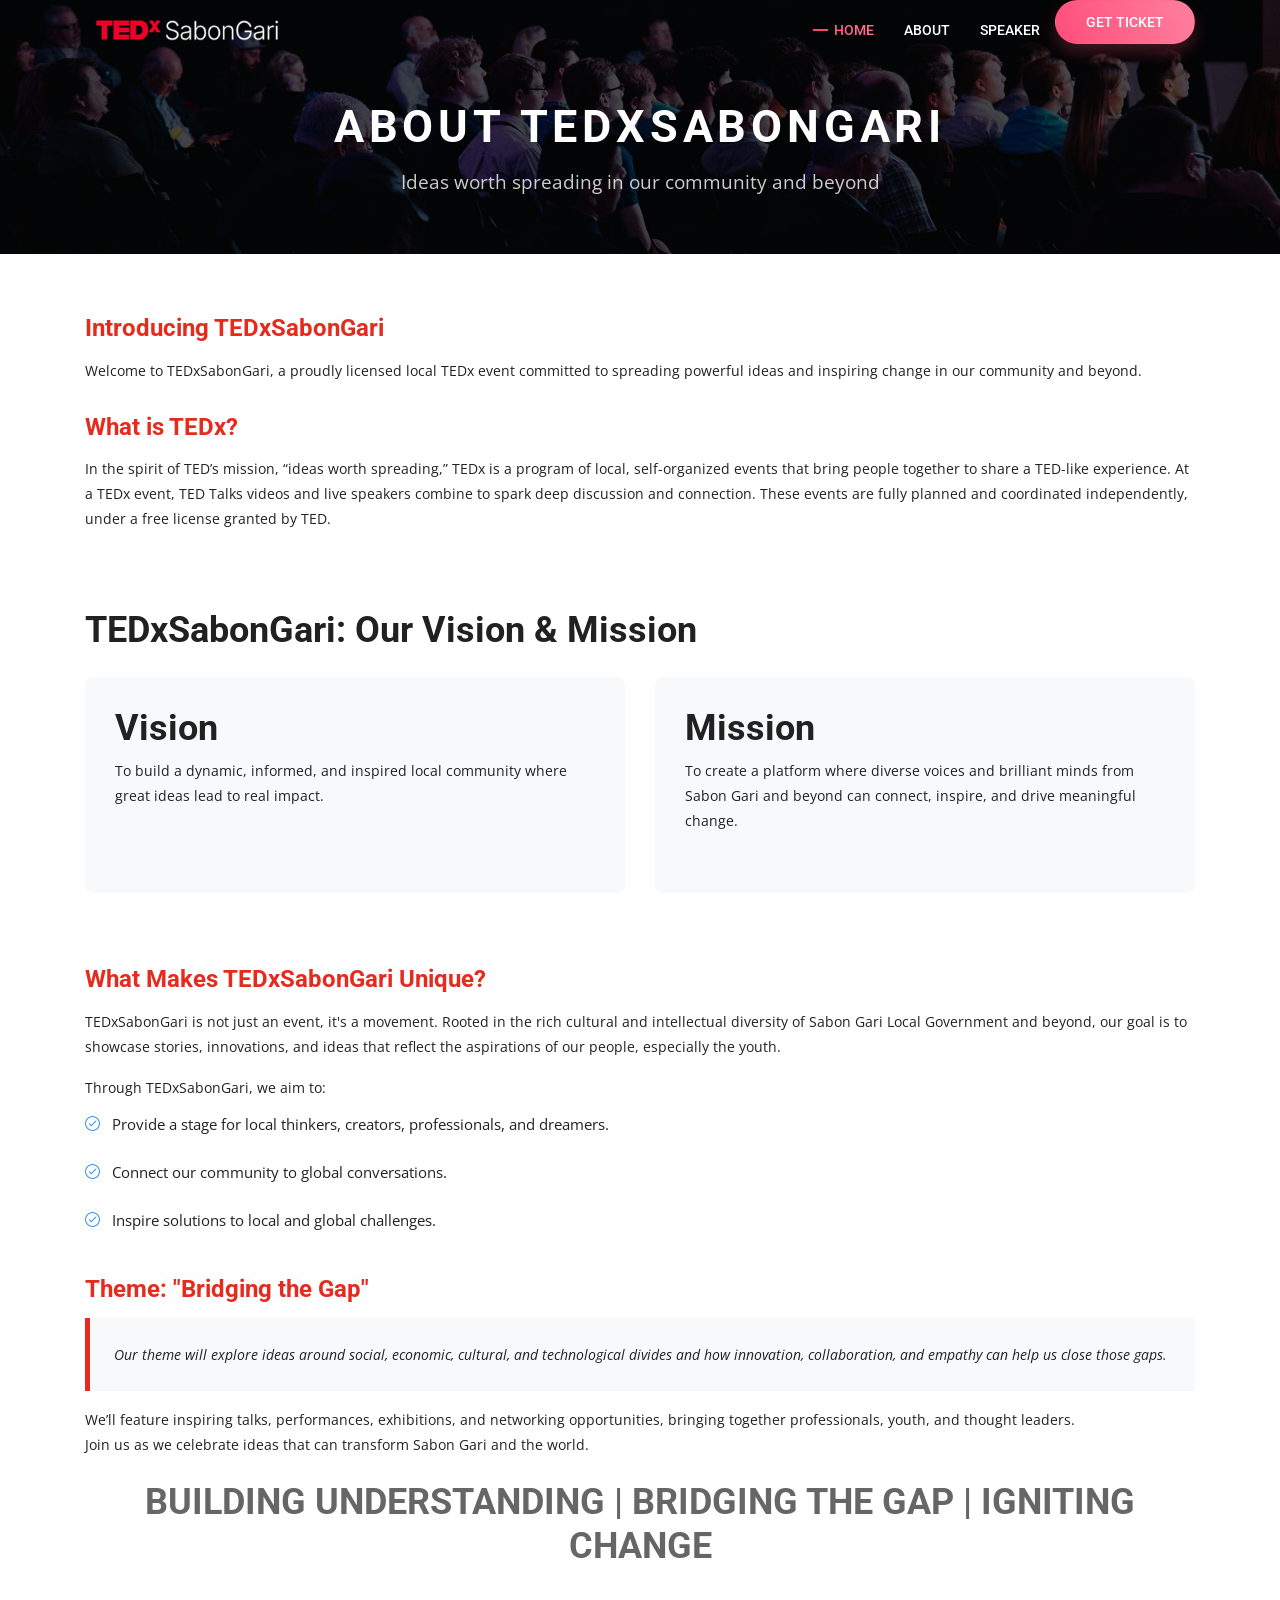
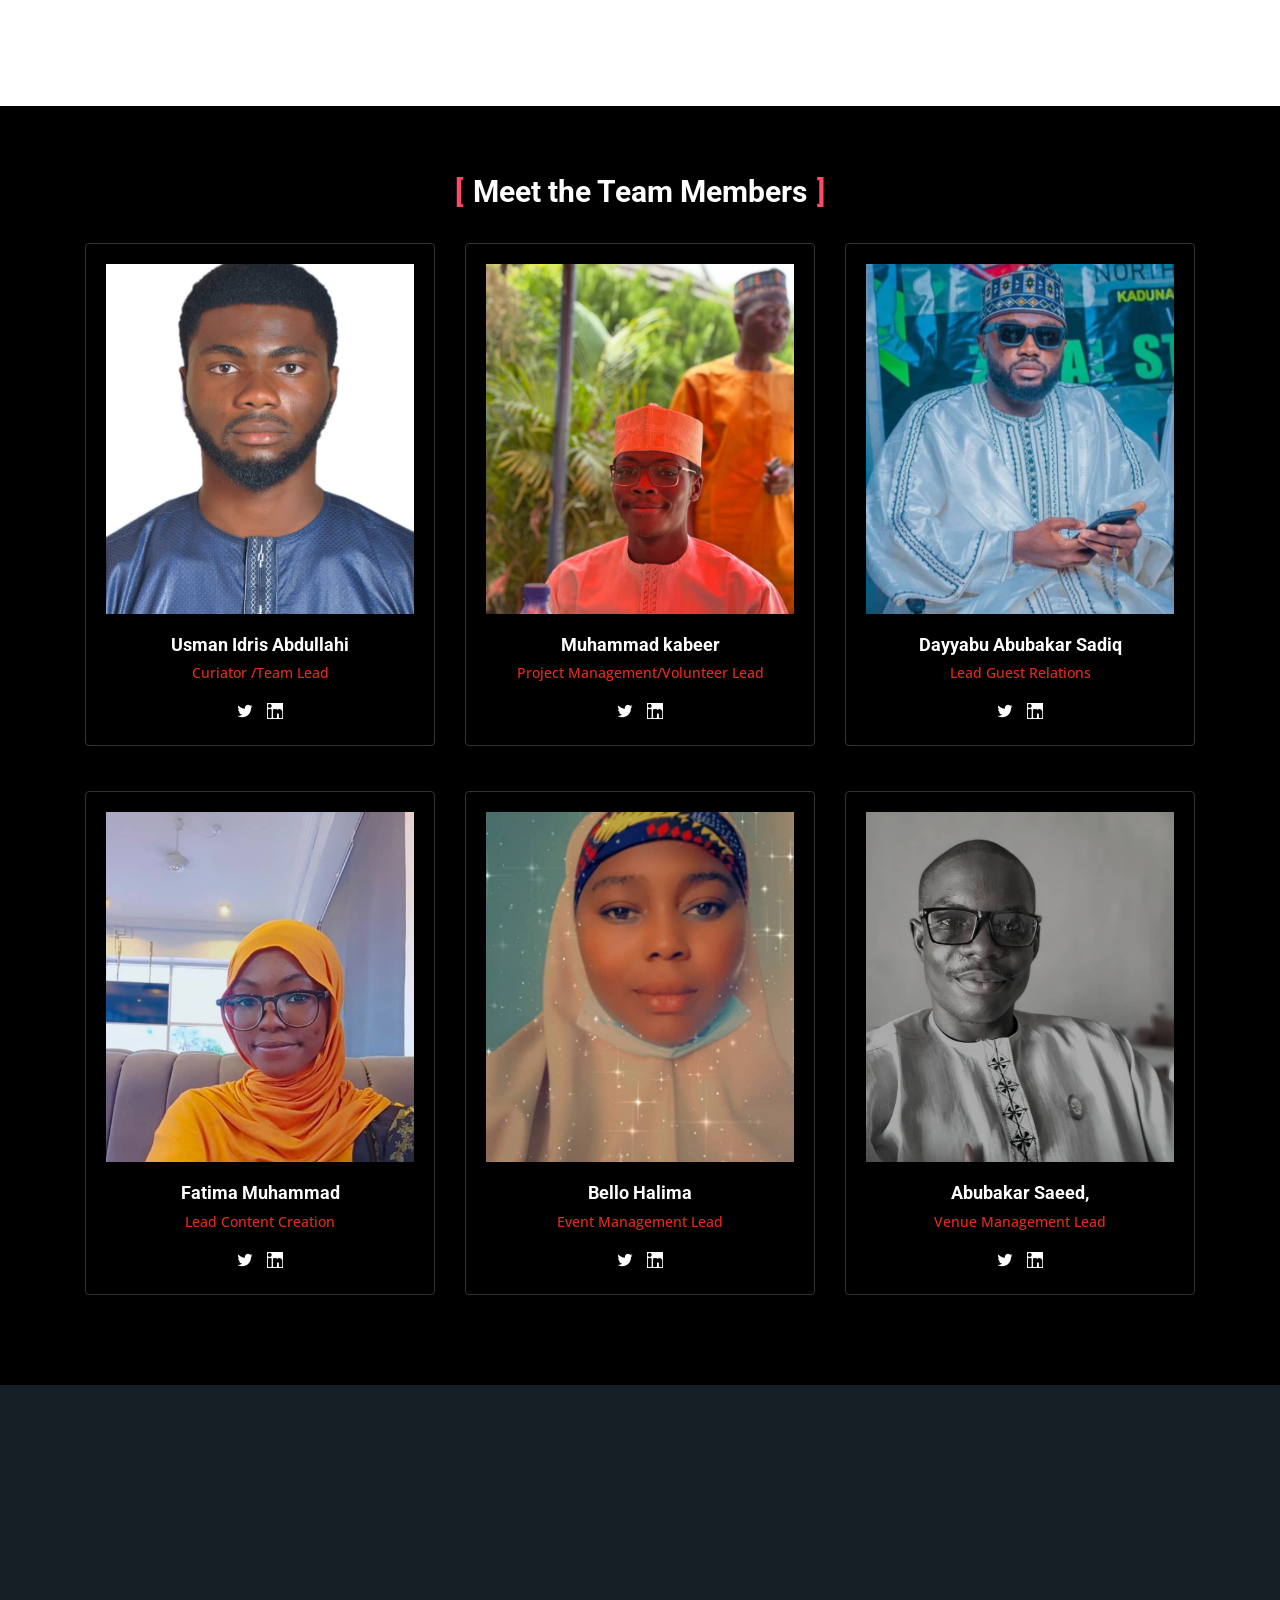
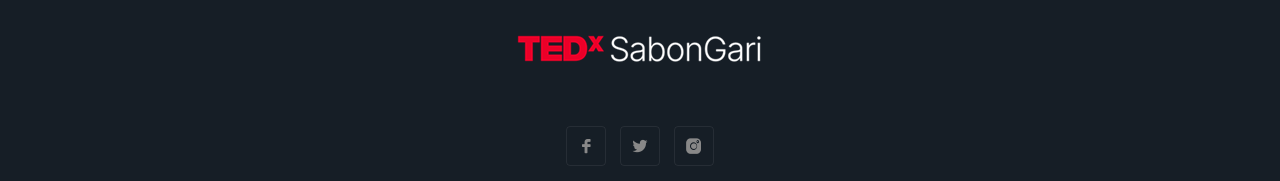
==== commit 7ec133a9: "implement the payment gateway" ====
--- a/about.html
+++ b/about.html
@@ -59,7 +59,8 @@
 
         .team-item {
             margin-bottom: 30px;
-            background: #fff;
+            background: #000;
+            border: 1px solid #333;
             border-radius: 4px;
             box-shadow: 0px 0px 10px rgba(0, 0, 0, 0.1);
             padding: 20px;
@@ -72,9 +73,9 @@
         }
 
         .team-img {
-            width: 150px;
-            height: 150px;
-            border-radius: 50%;
+            width: 100%;
+            height: 350px;
+            border-radius: 0;
             margin: 0 auto 20px;
             overflow: hidden;
         }
@@ -89,6 +90,7 @@
             font-size: 18px;
             font-weight: 700;
             margin-bottom: 5px;
+            color: #fff;
         }
 
         .team-content p {
@@ -110,7 +112,7 @@
         }
 
         .social-icons a {
-            color: #333;
+            color: #fff;
             font-size: 16px;
             transition: color 0.3s;
         }
@@ -293,11 +295,27 @@
                 <div class="col-lg-4 col-md-6 col-xs-12">
                     <div class="team-item wow fadeInUp" data-wow-delay="0.2s">
                         <div class="team-img">
-                            <img class="img-fluid" src="assets/img/team/team-01.jpg" alt="Team Member">
-                        </div>
-                        <div class="team-content text-center">
-                            <h4>Team Member Name</h4>
-                            <p>Position / Role</p>
+                            <img class="img-fluid" src="assets/img/team/team-1.jpeg" alt="Team Member">
+                        </div>
+                        <div class="team-content text-center">
+                            <h4>Usman Idris Abdullahi</h4>
+                            <p>Curiator /Team Lead</p>
+                            <ul class="social-icons">
+                                <li><a href="https://x.com/uidris708?t=kNZEzRzIFNcScIkwQicLMA&s=09"><i class="lni-twitter-filled"></i></a></li>
+                                <li><a href="#"><i class="lni-linkedin-filled"></i></a></li>
+                            </ul>
+                        </div>
+                    </div>
+                </div>
+                <!-- Team Member 2 -->
+                <div class="col-lg-4 col-md-6 col-xs-12">
+                    <div class="team-item wow fadeInUp" data-wow-delay="0.4s">
+                        <div class="team-img">
+                            <img class="img-fluid" src="assets/img/team/team-2.jpeg" alt="Team Member">
+                        </div>
+                        <div class="team-content text-center">
+                            <h4>Muhammad kabeer</h4>
+                            <p>Project Management/Volunteer Lead</p>
                             <ul class="social-icons">
                                 <li><a href="#"><i class="lni-twitter-filled"></i></a></li>
                                 <li><a href="#"><i class="lni-linkedin-filled"></i></a></li>
@@ -305,15 +323,15 @@
                         </div>
                     </div>
                 </div>
-                <!-- Team Member 2 -->
-                <div class="col-lg-4 col-md-6 col-xs-12">
-                    <div class="team-item wow fadeInUp" data-wow-delay="0.4s">
-                        <div class="team-img">
-                            <img class="img-fluid" src="assets/img/team/team-02.jpg" alt="Team Member">
-                        </div>
-                        <div class="team-content text-center">
-                            <h4>Team Member Name</h4>
-                            <p>Position / Role</p>
+                <!-- Team Member 3 -->
+                <div class="col-lg-4 col-md-6 col-xs-12">
+                    <div class="team-item wow fadeInUp" data-wow-delay="0.6s">
+                        <div class="team-img">
+                            <img class="img-fluid" src="assets/img/team/team-3.jpeg" alt="Team Member">
+                        </div>
+                        <div class="team-content text-center">
+                            <h4>Dayyabu Abubakar Sadiq</h4>
+                            <p>Lead Guest Relations</p>
                             <ul class="social-icons">
                                 <li><a href="#"><i class="lni-twitter-filled"></i></a></li>
                                 <li><a href="#"><i class="lni-linkedin-filled"></i></a></li>
@@ -321,15 +339,15 @@
                         </div>
                     </div>
                 </div>
-                <!-- Team Member 3 -->
-                <div class="col-lg-4 col-md-6 col-xs-12">
-                    <div class="team-item wow fadeInUp" data-wow-delay="0.6s">
-                        <div class="team-img">
-                            <img class="img-fluid" src="assets/img/team/team-03.jpg" alt="Team Member">
-                        </div>
-                        <div class="team-content text-center">
-                            <h4>Team Member Name</h4>
-                            <p>Position / Role</p>
+                <!-- Team Member 4 -->
+                <div class="col-lg-4 col-md-6 col-xs-12">
+                    <div class="team-item wow fadeInUp" data-wow-delay="0.8s">
+                        <div class="team-img">
+                            <img class="img-fluid" src="assets/img/team/team-4.jpeg" alt="Team Member">
+                        </div>
+                        <div class="team-content text-center">
+                            <h4>Fatima Muhammad</h4>
+                            <p>Lead Content Creation</p>
                             <ul class="social-icons">
                                 <li><a href="#"><i class="lni-twitter-filled"></i></a></li>
                                 <li><a href="#"><i class="lni-linkedin-filled"></i></a></li>
@@ -337,15 +355,15 @@
                         </div>
                     </div>
                 </div>
-                <!-- Team Member 4 -->
-                <div class="col-lg-4 col-md-6 col-xs-12">
-                    <div class="team-item wow fadeInUp" data-wow-delay="0.8s">
-                        <div class="team-img">
-                            <img class="img-fluid" src="assets/img/team/team-04.jpg" alt="Team Member">
-                        </div>
-                        <div class="team-content text-center">
-                            <h4>Team Member Name</h4>
-                            <p>Position / Role</p>
+                <!-- Team Member 5 -->
+                <div class="col-lg-4 col-md-6 col-xs-12">
+                    <div class="team-item wow fadeInUp" data-wow-delay="1.0s">
+                        <div class="team-img">
+                            <img class="img-fluid" src="assets/img/team/team-5.jpeg" alt="Team Member">
+                        </div>
+                        <div class="team-content text-center">
+                            <h4>Bello Halima</h4>
+                            <p>Event Management Lead</p>
                             <ul class="social-icons">
                                 <li><a href="#"><i class="lni-twitter-filled"></i></a></li>
                                 <li><a href="#"><i class="lni-linkedin-filled"></i></a></li>
@@ -353,15 +371,15 @@
                         </div>
                     </div>
                 </div>
-                <!-- Team Member 5 -->
+                <!-- Team Member 6 -->
                 <div class="col-lg-4 col-md-6 col-xs-12">
                     <div class="team-item wow fadeInUp" data-wow-delay="1.0s">
                         <div class="team-img">
-                            <img class="img-fluid" src="assets/img/team/team-05.jpg" alt="Team Member">
-                        </div>
-                        <div class="team-content text-center">
-                            <h4>Team Member Name</h4>
-                            <p>Position / Role</p>
+                            <img class="img-fluid" src="assets/img/team/team-6.jpeg" alt="Team Member">
+                        </div>
+                        <div class="team-content text-center">
+                            <h4>Abubakar Saeed,</h4>
+                            <p>Venue Management Lead</p>
                             <ul class="social-icons">
                                 <li><a href="#"><i class="lni-twitter-filled"></i></a></li>
                                 <li><a href="#"><i class="lni-linkedin-filled"></i></a></li>
@@ -369,22 +387,7 @@
                         </div>
                     </div>
                 </div>
-                <!-- Team Member 6 -->
-                <div class="col-lg-4 col-md-6 col-xs-12">
-                    <div class="team-item wow fadeInUp" data-wow-delay="1.2s">
-                        <div class="team-img">
-                            <img class="img-fluid" src="assets/img/team/team-06.jpg" alt="Team Member" loading="lazy">
-                        </div>
-                        <div class="team-content text-center">
-                            <h4>Team Member Name</h4>
-                            <p>Position / Role</p>
-                            <ul class="social-icons">
-                                <li><a href="#"><i class="lni-twitter-filled"></i></a></li>
-                                <li><a href="#"><i class="lni-linkedin-filled"></i></a></li>
-                            </ul>
-                        </div>
-                    </div>
-                </div>
+
             </div>
         </div>
     </section>
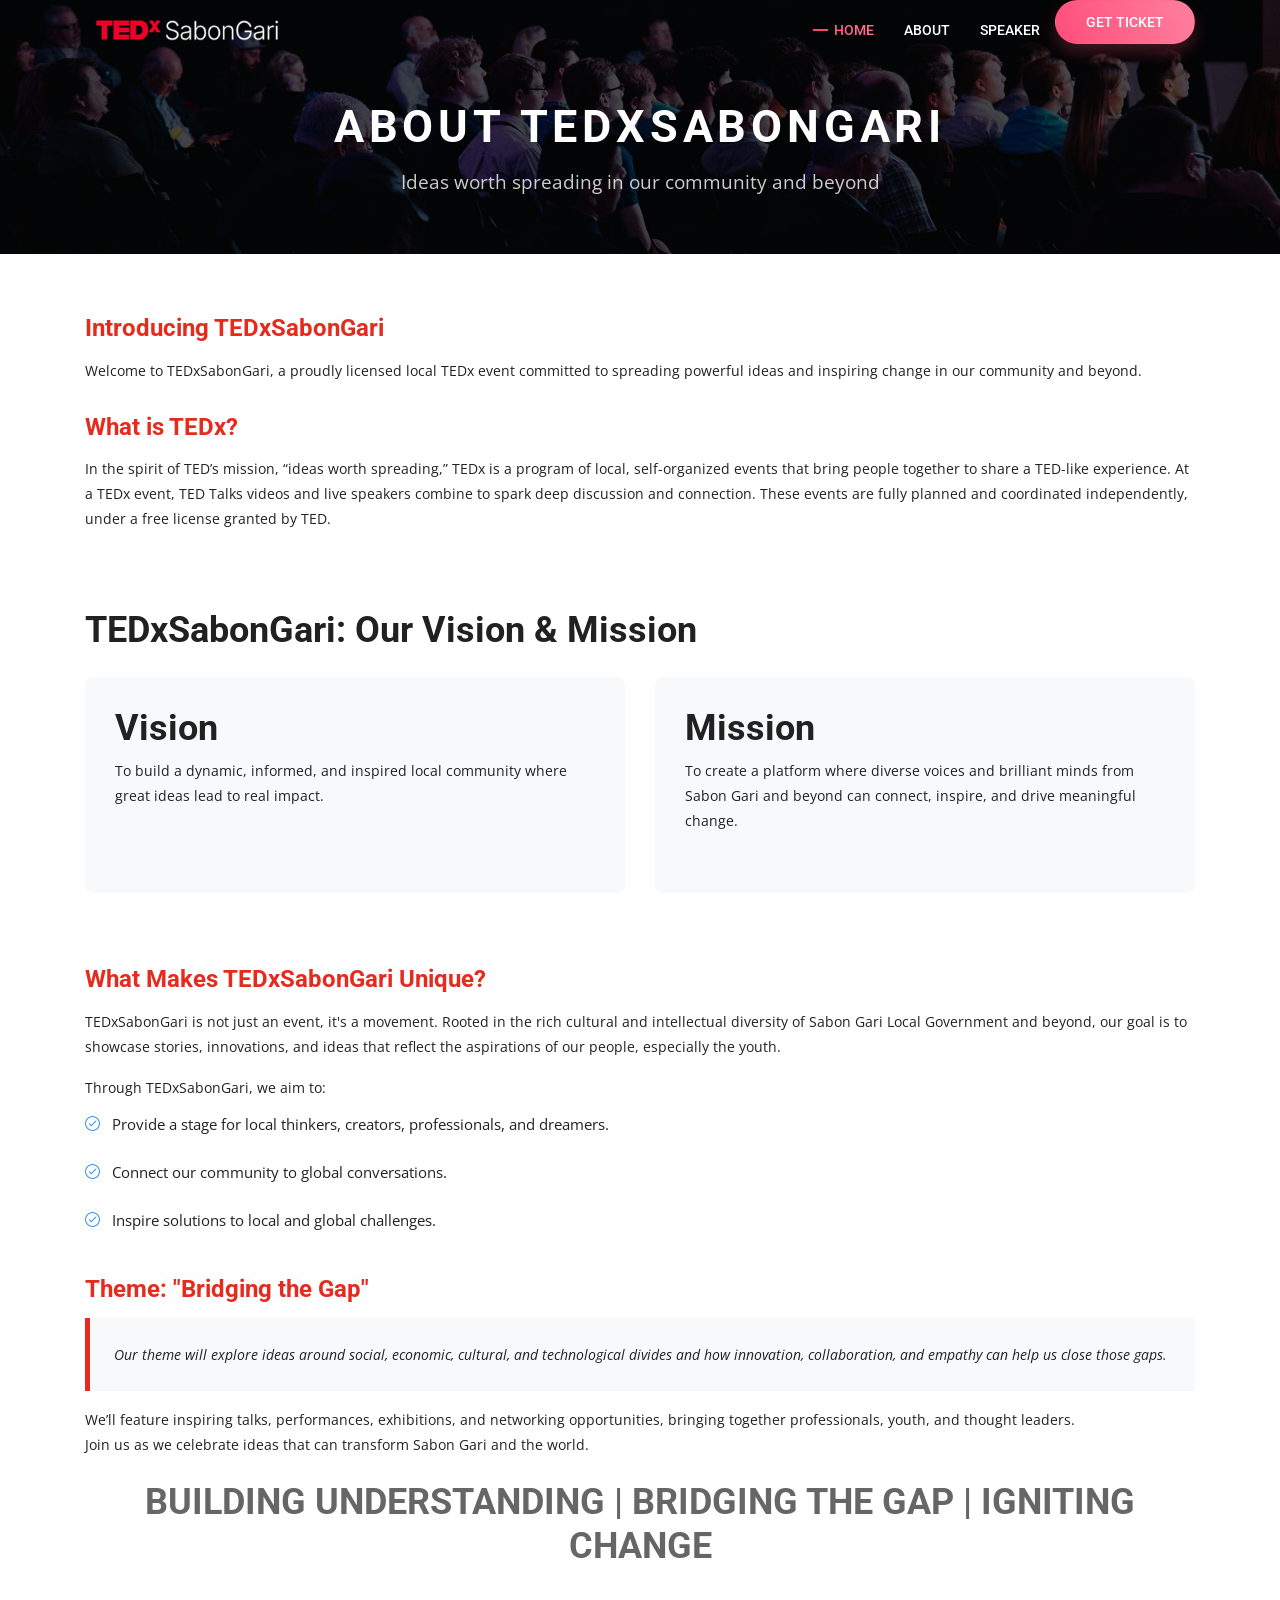
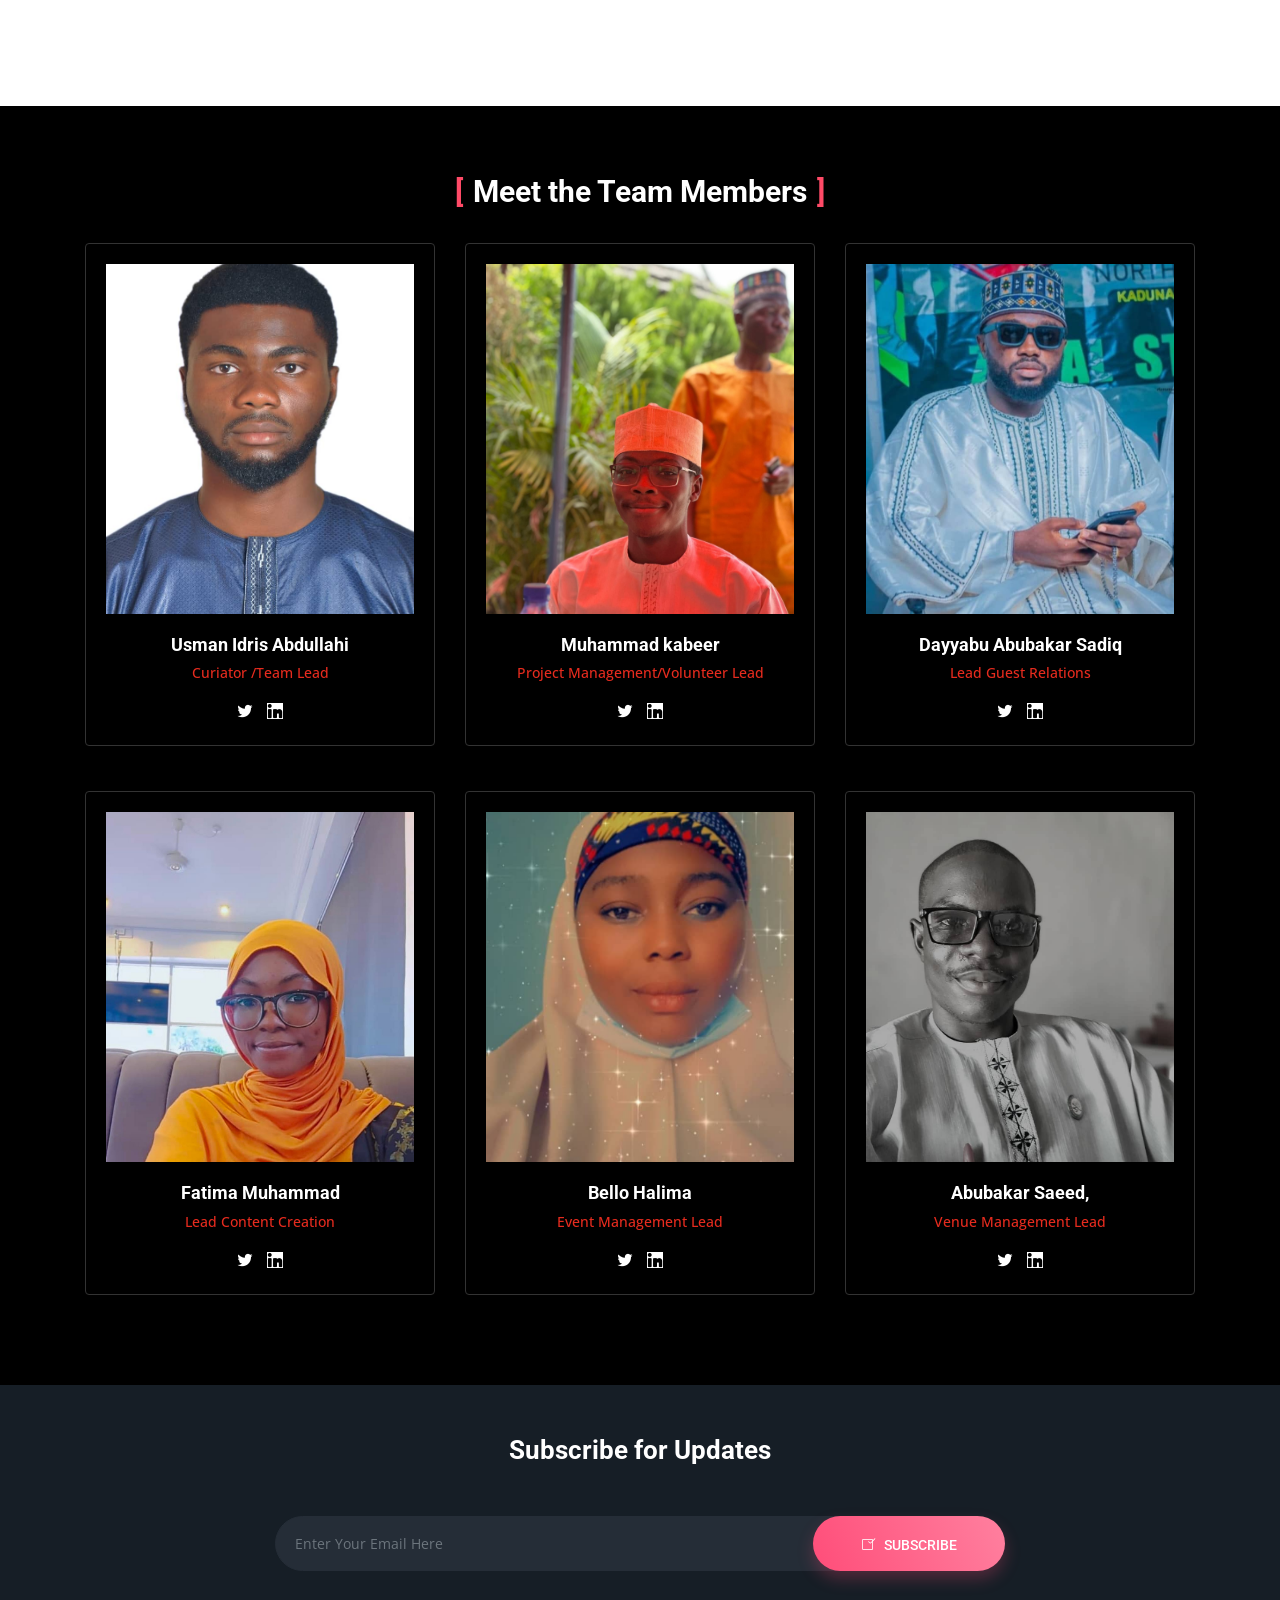
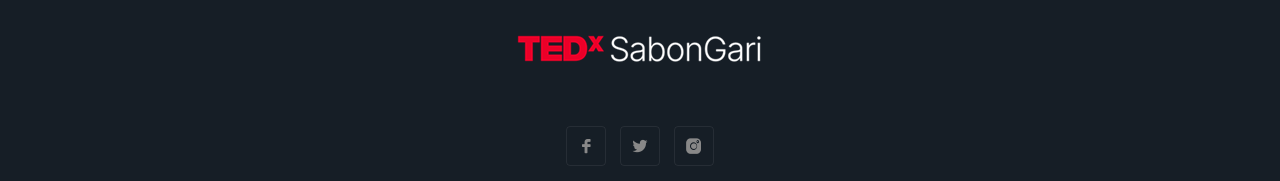
==== commit e1e3f719: "add the fav icon" ====
--- a/about.html
+++ b/about.html
@@ -13,6 +13,8 @@
     <link rel="stylesheet" type="text/css" href="assets/css/bootstrap.min.css">
     <!-- Icon -->
     <link rel="stylesheet" type="text/css" href="assets/fonts/line-icons.css">
+    <!-- Favicon -->
+    <link rel="icon" type="image/png" href="assets/img/logo.png">
     <!-- Nivo Lightbox -->
     <link rel="stylesheet" type="text/css" href="assets/css/nivo-lightbox.css">
     <!-- Animate -->
@@ -301,7 +303,8 @@
                             <h4>Usman Idris Abdullahi</h4>
                             <p>Curiator /Team Lead</p>
                             <ul class="social-icons">
-                                <li><a href="https://x.com/uidris708?t=kNZEzRzIFNcScIkwQicLMA&s=09"><i class="lni-twitter-filled"></i></a></li>
+                                <li><a href="https://x.com/uidris708?t=kNZEzRzIFNcScIkwQicLMA&s=09"><i
+                                            class="lni-twitter-filled"></i></a></li>
                                 <li><a href="#"><i class="lni-linkedin-filled"></i></a></li>
                             </ul>
                         </div>
